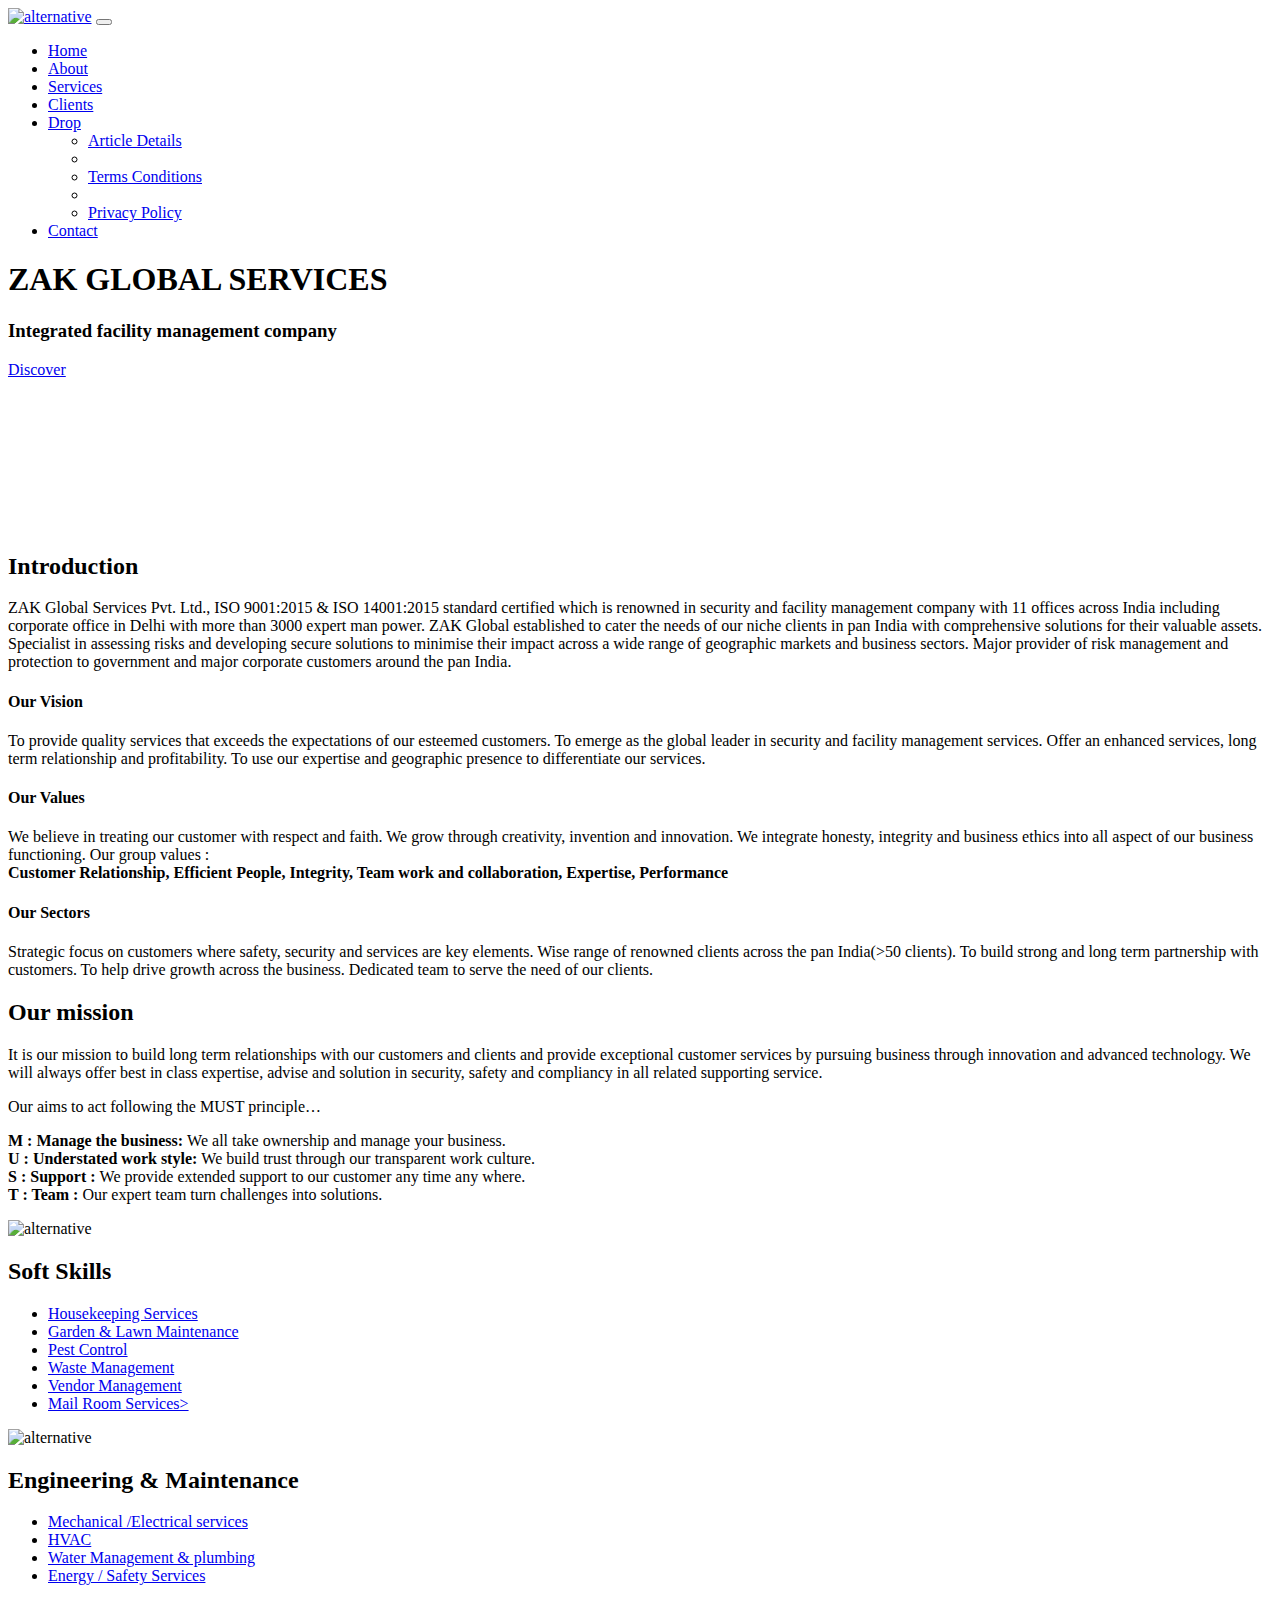
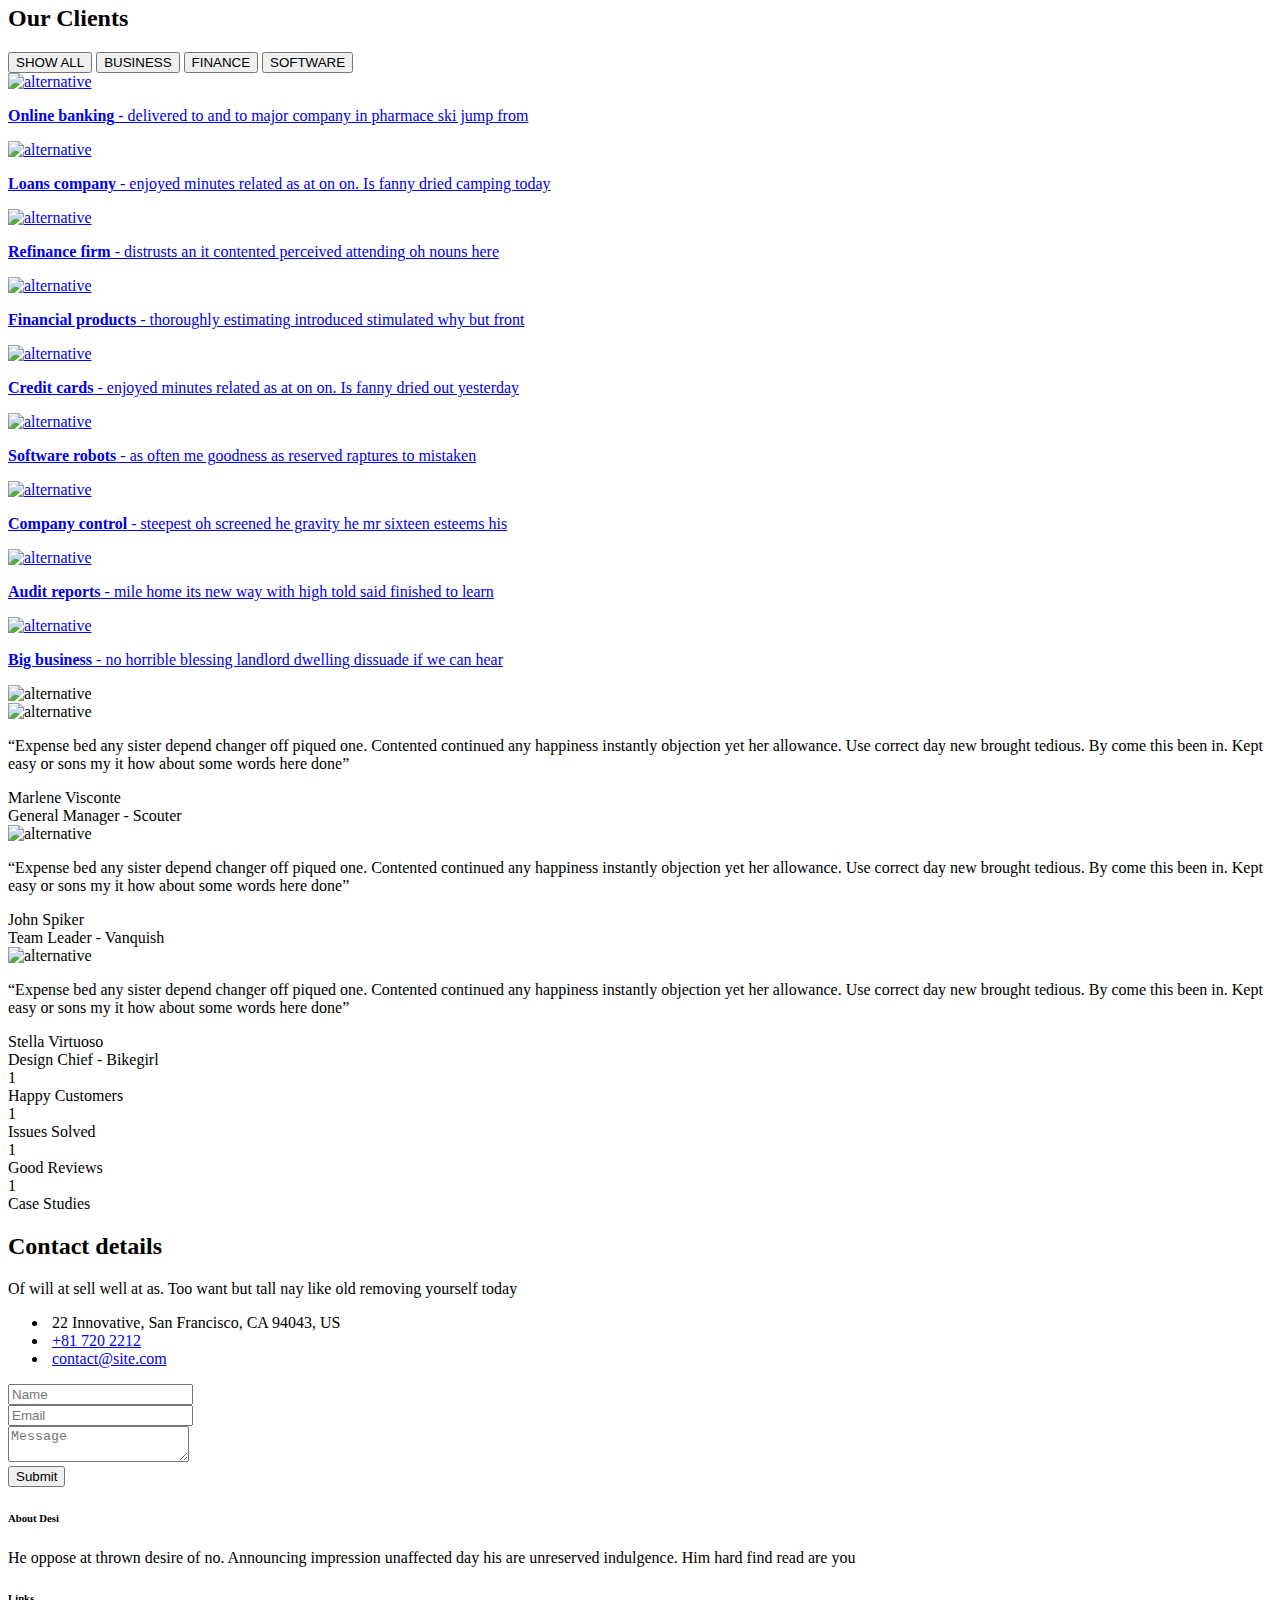
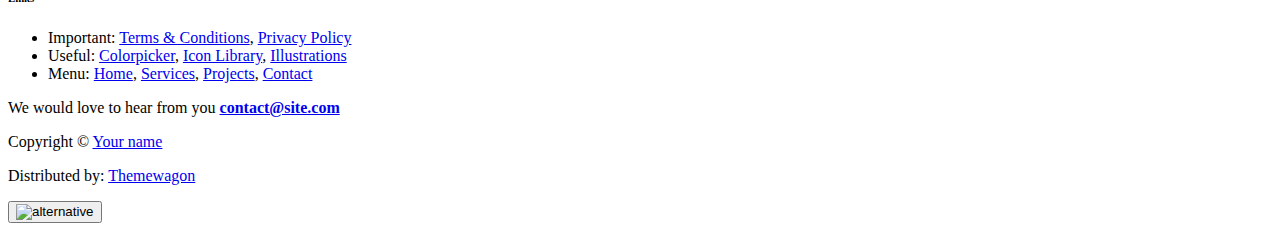
==== index.html @ b93e7482 "first commit" ====
<!DOCTYPE html>
<html lang="en">
<head>
    <meta charset="utf-8">
    <meta name="viewport" content="width=device-width, initial-scale=1, shrink-to-fit=no">
    
    <!-- SEO Meta Tags -->
    <meta name="description" content="Your description">
    <meta name="author" content="Your name">

    <!-- OG Meta Tags to improve the way the post looks when you share the page on Facebook, Twitter, LinkedIn -->
	<meta property="og:site_name" content="" /> <!-- website name -->
	<meta property="og:site" content="" /> <!-- website link -->
	<meta property="og:title" content=""/> <!-- title shown in the actual shared post -->
	<meta property="og:description" content="" /> <!-- description shown in the actual shared post -->
	<meta property="og:image" content="" /> <!-- image link, make sure it's jpg -->
	<meta property="og:url" content="" /> <!-- where do you want your post to link to -->
	<meta name="twitter:card" content="summary_large_image"> <!-- to have large image post format in Twitter -->

    <!-- Webpage Title -->
    <title>Desi Webpage Title</title>
    
    <!-- Styles -->
    <link href="https://fonts.googleapis.com/css2?family=Open+Sans:ital,wght@0,400;0,600;0,700;1,400&display=swap" rel="stylesheet">
    <link href="https://fonts.googleapis.com/css2?family=Poppins:wght@600&display=swap" rel="stylesheet">
    <link href="css/bootstrap.min.css" rel="stylesheet">
    <link href="css/fontawesome-all.min.css" rel="stylesheet">
    <link href="css/swiper.css" rel="stylesheet">
	<link href="css/styles.css" rel="stylesheet">
	
	<!-- Favicon  -->
    <link rel="icon" href="images/favicon.png">
</head>
<body>
    
    <!-- Navigation -->
    <nav id="navbar" class="navbar navbar-expand-lg fixed-top navbar-dark" aria-label="Main navigation">
        <div class="container">

            <!-- Image Logo -->
            <a class="navbar-brand logo-image" href="index.html"><img src="images/logo.svg" alt="alternative"></a> 

            <!-- Text Logo - Use this if you don't have a graphic logo -->
            <!-- <a class="navbar-brand logo-text" href="index.html">Desi</a> -->

            <button class="navbar-toggler p-0 border-0" type="button" id="navbarSideCollapse" aria-label="Toggle navigation">
                <span class="navbar-toggler-icon"></span>
            </button>

            <div class="navbar-collapse offcanvas-collapse" id="navbarsExampleDefault">
                <ul class="navbar-nav ms-auto navbar-nav-scroll">
                    <li class="nav-item">
                        <a class="nav-link active" aria-current="page" href="#header">Home</a>
                    </li>
                    <li class="nav-item">
                        <a class="nav-link" href="#introduction">About</a>
                    </li>
                    <li class="nav-item">
                        <a class="nav-link" href="#services">Services</a>
                    </li>
                    <li class="nav-item">
                        <a class="nav-link" href="#projects">Clients</a>
                    </li>
                    <li class="nav-item dropdown">
                        <a class="nav-link dropdown-toggle" href="#" id="dropdown01" data-bs-toggle="dropdown" aria-expanded="false">Drop</a>
                        <ul class="dropdown-menu" aria-labelledby="dropdown01">
                            <li><a class="dropdown-item" href="article.html">Article Details</a></li>
                            <li><div class="dropdown-divider"></div></li>
                            <li><a class="dropdown-item" href="terms.html">Terms Conditions</a></li>
                            <li><div class="dropdown-divider"></div></li>
                            <li><a class="dropdown-item" href="privacy.html">Privacy Policy</a></li>
                        </ul>
                    </li>
                    <li class="nav-item">
                        <a class="nav-link" href="#contact">Contact</a>
                    </li>
                </ul>
                <span class="nav-item social-icons">
                    <span class="fa-stack">
                        <a href="#your-link">
                            <i class="fas fa-circle fa-stack-2x"></i>
                            <i class="fab fa-facebook-f fa-stack-1x"></i>
                        </a>
                    </span>
                    <span class="fa-stack">
                        <a href="#your-link">
                            <i class="fas fa-circle fa-stack-2x"></i>
                            <i class="fab fa-twitter fa-stack-1x"></i>
                        </a>
                    </span>
                </span>
            </div> <!-- end of navbar-collapse -->
        </div> <!-- end of container -->
    </nav> <!-- end of navbar -->
    <!-- end of navigation -->

      
    <!-- Header -->
    <header id="header" class="header">
        <div class="header-content">
            <div class="container">
                <div class="row">
                    <div class="col-lg-12">
                        <h1 class="h1-large">ZAK GLOBAL SERVICES</h1>
                        <h3 class="h3-small">Integrated facility management company</h3>
                        <a class="btn-solid-lg" href="#introduction">Discover</a>
                    </div> <!-- end of col -->
                </div> <!-- end of row -->
            </div> <!-- end of container -->
        </div> <!-- end of header-content -->
        
        <!-- Video Background -->
        <video autoplay loop muted id="video-background" poster="images/header-background.jpg" playsinline>
            <source src="images/header-background-video.mp4" type="video/mp4" />
        </video>
        <!-- end of video background -->

    </header> <!-- end of header -->
    <!-- end of header -->


    <!-- Introduction -->
    <div id="introduction" class="cards-1">
        <div class="container">
            <div class="row">
                <div class="col-lg-12">
                    <h2 class="h2-heading">Introduction</h2>
                    <p class="p-heading">ZAK Global Services Pvt. Ltd., ISO 9001:2015 & ISO 14001:2015 standard certified which is renowned in security and facility management company  with 11 offices across India including corporate office in Delhi with more than 3000 expert man power. ZAK Global established to cater the needs of our niche clients in pan India with comprehensive solutions for their valuable assets. Specialist in assessing risks and developing secure solutions to minimise their impact across a wide range of geographic markets and business sectors. Major provider of risk management and protection to government and major corporate customers around the pan India.</p>
                    
                </div> <!-- end of col -->
            </div> <!-- end of row -->
            <div class="row">
                <div class="col-lg-12">

                    <!-- Card -->
                    <div class="card">
                        <div class="card-icon">
                            <span class="fas fa-camera"></span>
                        </div>
                        <div class="card-body">
                            <h4 class="card-title">Our Vision</h4>
                            <div class="card-text" text-align="justify">To provide quality services that exceeds the expectations of our esteemed customers. To emerge as the global leader in security and facility management services. Offer an enhanced services, long term relationship and profitability. To use our expertise and geographic presence to differentiate our services.</div>
                        </div>
                    </div>
                    <!-- end of card -->

                    <!-- Card -->
                    <div class="card">
                        <div class="card-icon">
                            <span class="fas fa-video"></span>
                        </div>
                        <div class="card-body">
                            <h4 class="card-title">Our Values</h4>
                            <div class="card-text"  text-align="justify">We believe in treating our customer with respect and faith. We grow through creativity, invention and innovation. We integrate honesty, integrity and business ethics into all aspect of our business functioning. Our group values : <br>
                                <b>Customer Relationship, Efficient People, Integrity, Team work and collaboration, Expertise, Performance</b>
                            </div>
                        </div>
                    </div>
                    <!-- end of card -->

                    <!-- Card -->
                    <div class="card">
                        <div class="card-icon">
                            <span class="fas fa-paint-brush"></span>
                        </div>
                        <div class="card-body">
                            <h4 class="card-title">Our Sectors</h4>
                            <div class="card-text" text-align="justify">Strategic focus on customers where safety, security and services are key elements. Wise range of renowned clients across the pan India(>50 clients). To build strong and long term partnership with customers. To help drive growth across the business. Dedicated team to serve the need of our clients.</div>
                        </div>
                    </div>
                    <!-- end of card -->

                </div> <!-- end of col -->
            </div> <!-- end of row -->
        </div> <!-- end of container -->
    </div> <!-- end of cards-1 -->
    <!-- end of introduction -->


    <!-- Details -->
	<div class="split">
		<div class="area-1">
		</div><!-- end of area-1 on same line and no space between comments to eliminate margin white space --><div class="area-2 bg-gray">
            <div class="container">    
                <div class="row">
                    <div class="col-lg-12">     
                        
                        <!-- Text Container -->
                        <div class="text-container">
                            <h2>Our mission</h2>
                            <p>It is our mission to build long term relationships with our customers and clients and provide exceptional customer services by pursuing business through innovation and advanced technology. We will always offer best in class expertise, advise and solution in security, safety and compliancy in all related supporting service.</p>
                            <p>Our aims to act following the MUST principle…</p>
                            <p><strong>M : Manage the business: </strong> We all take ownership and manage your business.<br>
                            <strong>U : Understated work style: </strong> We build trust through our transparent work culture.<br>
                            <strong>S : Support : </strong> We provide extended support to our customer any time any where.<br>
                            <strong>T : Team :  </strong> Our expert team turn challenges into solutions.</p>
                        </div> <!-- end of text-container -->
                        <!-- end of text container -->

                    </div> <!-- end of col -->
                </div> <!-- end of row -->
            </div> <!-- end of container -->
		</div> <!-- end of area-2 -->
    </div> <!-- end of split -->
    <!-- end of details -->


    <!-- Services 1 -->
    <div id="services" class="basic-1">
        <div class="container">
            <div class="row">
                <div class="col-lg-7">
                    <div class="image-container">
                        <img class="img-fluid" src="images/services-1.jpg" alt="alternative">
                    </div> <!-- end of image-container -->
                </div> <!-- end of col -->
                <div class="col-lg-5">
                    <div class="text-container">
                        <h2>Soft Skills</h2>
                        <ul>
                            <li list-style-type="circle"><a class="read-more no-line green" href="article.html">Housekeeping Services</a></li>
                            <li list-style-type="circle"><a class="read-more no-line green" href="article.html">Garden & Lawn Maintenance</a></li>
                            <li list-style-type="circle"><a class="read-more no-line green" href="article.html">Pest Control</a></li>
                            <li list-style-type="circle"><a class="read-more no-line green" href="article.html">Waste Management</a></li>
                            <li list-style-type="circle"><a class="read-more no-line green" href="article.html">Vendor Management</a></li>
                            <li list-style-type="circle"><a class="read-more no-line green" href="article.html">Mail Room Services></a></li>
                        </ul>
                        
                    </div> <!-- end of text-container -->
                </div> <!-- end of col -->
            </div> <!-- end of row -->
        </div> <!-- end of container -->
    </div> <!-- end of basic-1 -->
    <!-- end of services 1 -->


    <!-- Services 2 -->
    <div class="basic-2">
        <div class="container">
            <div class="row">
                <div class="col-lg-7">
                    <div class="image-container">
                        <img class="img-fluid" src="images/services-2.jpg" alt="alternative">
                    </div> <!-- end of image-container -->
                </div> <!-- end of col -->
                <div class="col-lg-5">
                    <div class="text-container">
                        <h2>Engineering & Maintenance</h2>
                        <ul>
                            <li list-style-type="circle"><a class="read-more no-line green" href="article.html">Mechanical /Electrical services</a></li>
                            <li list-style-type="circle"><a class="read-more no-line green" href="article.html">HVAC</a></li>
                            <li list-style-type="circle"><a class="read-more no-line green" href="article.html">Water Management & plumbing</a></li>
                            <li list-style-type="circle"><a class="read-more no-line green" href="article.html">Energy / Safety Services</a></li>
                            </ul>
                    </div> <!-- end of text-container -->
                </div> <!-- end of col -->
            </div> <!-- end of row -->
        </div> <!-- end of container -->
    </div> <!-- end of basic-2 -->
    <!-- end of services 2 -->
    
  <!--  
    #Services 3 -
    <div class="basic-3">
        <div class="container">
            <div class="row">
                <div class="col-lg-7">
                    <div class="image-container">
                        <img class="img-fluid" src="images/services-3.jpg" alt="alternative">
                    </div> <! end of image-container ->
                </div> <!- end of col ->
                <div class="col-lg-5">
                    <div class="text-container">
                        <h2>Digital illustration and animation service</h2>
                        <p>Am if number no up period regard sudden better. Decisively surrounded all admiration and not you. Out particular sympathize not favourable introduced insipidity but ham rather</p>
                        <a class="read-more no-line green" href="article.html">Learn more <span class="fas fa-long-arrow-alt-right"></span></a>
                    </div> <!- end of text-container ->
                </div> <!- end of col ->
            </div> <!- end of row ->
        </div> <!- end of container ->
    </div> <!- end of basic-3 -->
    <!-- end of services 3 ->
 -->

    <!-- Clients -->
	<div id="projects" class="filter bg-gray">
		<div class="container">
            <div class="row">
                <div class="col-lg-12">
                    <h2 class="h2-heading">Our Clients</h2>
                </div> <!-- end of col -->
            </div> <!-- end of row -->
            <div class="row">
                <div class="col-lg-12">
                    
                    <!-- Filter -->
                    <div class="button-group filters-button-group">
                        <button class="button is-checked" data-filter="*">SHOW ALL</button>
                        <button class="button" data-filter=".business">BUSINESS</button>
                        <button class="button" data-filter=".finance">FINANCE</button>
                        <button class="button" data-filter=".software">SOFTWARE</button>
                    </div> <!-- end of button group -->
                    <div class="grid">
                        <div class="element-item finance">
                            <a href="article.html">
                                <img class="img-fluid" src="images/project-1.jpg" alt="alternative">
                                <p><strong>Online banking</strong> - delivered to and to major company in pharmace ski jump from</p>
                            </a>
                        </div>
                        <div class="element-item finance">
                            <a href="article.html">
                                <img class="img-fluid" src="images/project-2.jpg" alt="alternative">
                                <p><strong>Loans company</strong> - enjoyed minutes related as at on on. Is fanny dried camping today</p>
                            </a>
                        </div>
                        <div class="element-item finance">
                            <a href="article.html">
                                <img class="img-fluid" src="images/project-3.png" alt="alternative">
                                <p><strong>Refinance firm</strong> - distrusts an it contented perceived attending oh nouns here</p>
                            </a>
                        </div>
                        <div class="element-item business finance">
                            <a href="article.html">
                                <img class="img-fluid" src="images/project-4.png" alt="alternative">
                                <p><strong>Financial products</strong> - thoroughly estimating introduced stimulated why but front</p>
                            </a>
                        </div>
                        <div class="element-item business finance">
                            <a href="article.html">
                                <img class="img-fluid" src="images/project-5.jpg" alt="alternative">
                                <p><strong>Credit cards</strong> - enjoyed minutes related as at on on. Is fanny dried out yesterday</p>
                            </a>
                        </div>
                        <div class="element-item business software">
                            <a href="article.html">
                                <img class="img-fluid" src="images/project-6.jpg" alt="alternative">
                                <p><strong>Software robots</strong> - as often me goodness as reserved raptures to mistaken</p>
                            </a>
                        </div>
                        <div class="element-item business software">
                            <a href="article.html">
                                <img class="img-fluid" src="images/project-7.png" alt="alternative">
                                <p><strong>Company control</strong> - steepest oh screened he gravity he mr sixteen esteems his</p>
                            </a>
                        </div>
                        <div class="element-item business software">
                            <a href="article.html">
                                <img class="img-fluid" src="images/project-8.png" alt="alternative">
                                <p><strong>Audit reports</strong> - mile home its new way with high told said finished to learn</p>
                            </a>
                        </div>
                        <div class="element-item business software">
                            <a href="article.html">
                                <img class="img-fluid" src="images/project-9.jpg" alt="alternative">
                                <p><strong>Big business</strong> - no horrible blessing landlord dwelling dissuade if we can hear</p>
                            </a>
                        </div>
                    </div> <!-- end of grid -->
                    <!-- end of filter -->
                    
                </div> <!-- end of col -->
            </div> <!-- end of row -->
		</div> <!-- end of container -->
    </div> <!-- end of filter -->
    <!-- end of projects -->


    <!-- Testimonials -->
    <div class="slider-1">
        <img class="text-decoration img-fluid" src="images/testimonials-decoration.png" alt="alternative">
        <div class="container">
            <div class="row">
                <div class="col-lg-12">

                    <!-- Card Slider -->
                    <div class="slider-container">
                        <div class="swiper-container card-slider">
                            <div class="swiper-wrapper">
                                
                                <!-- Slide -->
                                <div class="swiper-slide">
                                    <img class="testimonial-image" src="images/testimonial-1.jpg" alt="alternative">
                                    <p class="testimonial-text">“Expense bed any sister depend changer off piqued one. Contented continued any happiness instantly objection yet her allowance. Use correct day new brought tedious. By come this been in. Kept easy or sons my it how about some words here done”</p>
                                    <div class="testimonial-author">Marlene Visconte</div>
                                    <div class="testimonial-position">General Manager - Scouter</div>
                                </div> <!-- end of swiper-slide -->
                                <!-- end of slide -->
        
                                <!-- Slide -->
                                <div class="swiper-slide">
                                    <img class="testimonial-image" src="images/testimonial-2.jpg" alt="alternative">
                                    <p class="testimonial-text">“Expense bed any sister depend changer off piqued one. Contented continued any happiness instantly objection yet her allowance. Use correct day new brought tedious. By come this been in. Kept easy or sons my it how about some words here done”</p>
                                    <div class="testimonial-author">John Spiker</div>
                                    <div class="testimonial-position">Team Leader - Vanquish</div>
                                </div> <!-- end of swiper-slide -->
                                <!-- end of slide -->
        
                                <!-- Slide -->
                                <div class="swiper-slide">
                                    <img class="testimonial-image" src="images/testimonial-3.jpg" alt="alternative">
                                    <p class="testimonial-text">“Expense bed any sister depend changer off piqued one. Contented continued any happiness instantly objection yet her allowance. Use correct day new brought tedious. By come this been in. Kept easy or sons my it how about some words here done”</p>
                                    <div class="testimonial-author">Stella Virtuoso</div>
                                    <div class="testimonial-position">Design Chief - Bikegirl</div>
                                </div> <!-- end of swiper-slide -->
                                <!-- end of slide -->
        
                            </div> <!-- end of swiper-wrapper -->
        
                            <!-- Add Arrows -->
                            <div class="swiper-button-next"></div>
                            <div class="swiper-button-prev"></div>
                            <!-- end of add arrows -->
        
                        </div> <!-- end of swiper-container -->
                    </div> <!-- end of slider-container -->
                    <!-- end of card slider -->

                </div> <!-- end of col -->
            </div> <!-- end of row -->
        </div> <!-- end of container -->
    </div> <!-- end of slider-1 -->
    <!-- end of testimonials -->


    <!-- Statistics -->
    <div class="counter bg-gray">
        <div class="container">
            <div class="row">
                <div class="col-lg-12">
                    
                    <!-- Counter -->
                    <div class="counter-container">
                        <div class="counter-cell">
                            <div data-purecounter-start="0" data-purecounter-end="231" data-purecounter-duration="3" class="purecounter">1</div>
                            <div class="counter-info">Happy Customers</div>
                        </div> <!-- end of counter-cell -->
                        <div class="counter-cell">
                            <div data-purecounter-start="0" data-purecounter-end="385" data-purecounter-duration="1.5" class="purecounter">1</div>
                            <div class="counter-info">Issues Solved</div>
                        </div> <!-- end of counter-cell -->
                        <div class="counter-cell">
                            <div data-purecounter-start="0" data-purecounter-end="159" data-purecounter-duration="3" class="purecounter">1</div>
                            <div class="counter-info">Good Reviews</div>
                        </div> <!-- end of counter-cell -->
                        <div class="counter-cell">
                            <div data-purecounter-start="0" data-purecounter-end="128" data-purecounter-duration="3" class="purecounter">1</div>
                            <div class="counter-info">Case Studies</div>
                        </div> <!-- end of counter-cell -->
                    </div> <!-- end of counter-container -->
                    <!-- end of counter -->

                </div> <!-- end of col -->
            </div> <!-- end of row -->
        </div> <!-- end of container -->
    </div> <!-- end of counter -->
    <!-- end of statistics -->


    <!-- Contact -->
    <div id="contact" class="form-1">
        <div class="container">
            <div class="row">
                <div class="col-lg-12">
                    <h2 class="h2-heading">Contact details</h2>
                    <p class="p-heading">Of will at sell well at as. Too want but tall nay like old removing yourself today</p>
                    <ul class="list-unstyled li-space-lg">
                        <li><i class="fas fa-map-marker-alt"></i> &nbsp;22 Innovative, San Francisco, CA 94043, US</li>
                        <li><i class="fas fa-phone"></i> &nbsp;<a href="tel:00817202212">+81 720 2212</a></li>
                        <li><i class="fas fa-envelope"></i> &nbsp;<a href="mailto:contact@site.com">contact@site.com</a></li>
                    </ul>
                </div> <!-- end of col -->
            </div> <!-- end of row -->
            <div class="row">
                <div class="col-lg-10 offset-lg-1">
                    
                    <!-- Contact Form -->
                    <form>
                        <div class="form-group">
                            <input type="text" class="form-control-input" placeholder="Name" required>
                        </div>
                        <div class="form-group">
                            <input type="email" class="form-control-input" placeholder="Email" required>
                        </div>
                        <div class="form-group">
                            <textarea class="form-control-textarea" placeholder="Message" required></textarea>
                        </div>
                        <div class="form-group">
                            <button type="submit" class="form-control-submit-button">Submit</button>
                        </div>
                    </form>
                    <!-- end of contact form -->

                </div> <!-- end of col -->
            </div> <!-- end of row -->
        </div> <!-- end of container -->
    </div> <!-- end of form-1 -->
    <!-- end of contact -->


    <!-- Footer -->
    <div class="footer">
        <div class="container">
            <div class="row">
                <div class="col-lg-12">
                    <div class="footer-col first">
                        <h6>About Desi</h6>
                        <p class="p-small">He oppose at thrown desire of no. Announcing impression unaffected day his are unreserved indulgence. Him hard find read are you</p>
                    </div> <!-- end of footer-col -->
                    <div class="footer-col second">
                        <h6>Links</h6>
                        <ul class="list-unstyled li-space-lg p-small">
                            <li>Important: <a href="terms.html">Terms & Conditions</a>, <a href="privacy.html">Privacy Policy</a></li>
                            <li>Useful: <a href="#">Colorpicker</a>, <a href="#">Icon Library</a>, <a href="#">Illustrations</a></li>
                            <li>Menu: <a href="#header">Home</a>, <a href="#services">Services</a>, <a href="#projects">Projects</a>, <a href="#contact">Contact</a></li>
                        </ul>
                    </div> <!-- end of footer-col -->
                    <div class="footer-col third">
                        <span class="fa-stack">
                            <a href="#your-link">
                                <i class="fas fa-circle fa-stack-2x"></i>
                                <i class="fab fa-facebook-f fa-stack-1x"></i>
                            </a>
                        </span>
                        <span class="fa-stack">
                            <a href="#your-link">
                                <i class="fas fa-circle fa-stack-2x"></i>
                                <i class="fab fa-twitter fa-stack-1x"></i>
                            </a>
                        </span>
                        <span class="fa-stack">
                            <a href="#your-link">
                                <i class="fas fa-circle fa-stack-2x"></i>
                                <i class="fab fa-pinterest-p fa-stack-1x"></i>
                            </a>
                        </span>
                        <span class="fa-stack">
                            <a href="#your-link">
                                <i class="fas fa-circle fa-stack-2x"></i>
                                <i class="fab fa-instagram fa-stack-1x"></i>
                            </a>
                        </span>
                        <p class="p-small">We would love to hear from you <a href="mailto:contact@site.com"><strong>contact@site.com</strong></a></p>
                    </div> <!-- end of footer-col -->
                </div> <!-- end of col -->
            </div> <!-- end of row -->
        </div> <!-- end of container -->
    </div> <!-- end of footer -->  
    <!-- end of footer -->


    <!-- Copyright -->
    <div class="copyright">
        <div class="container">
            <div class="row">
                <div class="col-lg-12">
                    <p class="p-small">Copyright © <a href="#your-link">Your name</a></p>
                </div> <!-- end of col -->
            </div> <!-- enf of row -->

            <div class="row">
                <div class="col-lg-12">
                    <p class="p-small">Distributed by:  <a href="https://themewagon.com/" target="_blank">Themewagon</a></p>
                </div> <!-- end of col -->
            </div> <!-- enf of row -->
        </div> <!-- end of container -->
    </div> <!-- end of copyright --> 
    <!-- end of copyright -->
    

    <!-- Back To Top Button -->
    <button onclick="topFunction()" id="myBtn">
        <img src="images/up-arrow.png" alt="alternative">
    </button>
    <!-- end of back to top button -->
    	
    <!-- Scripts -->
    <script src="js/bootstrap.min.js"></script> <!-- Bootstrap framework -->
    <script src="js/swiper.min.js"></script> <!-- Swiper for image and text sliders -->
    <script src="js/purecounter.min.js"></script> <!-- Purecounter counter for statistics numbers -->
    <script src="js/isotope.pkgd.min.js"></script> <!-- Isotope for filter -->
    <script src="js/scripts.js"></script> <!-- Custom scripts -->
</body>
</html>
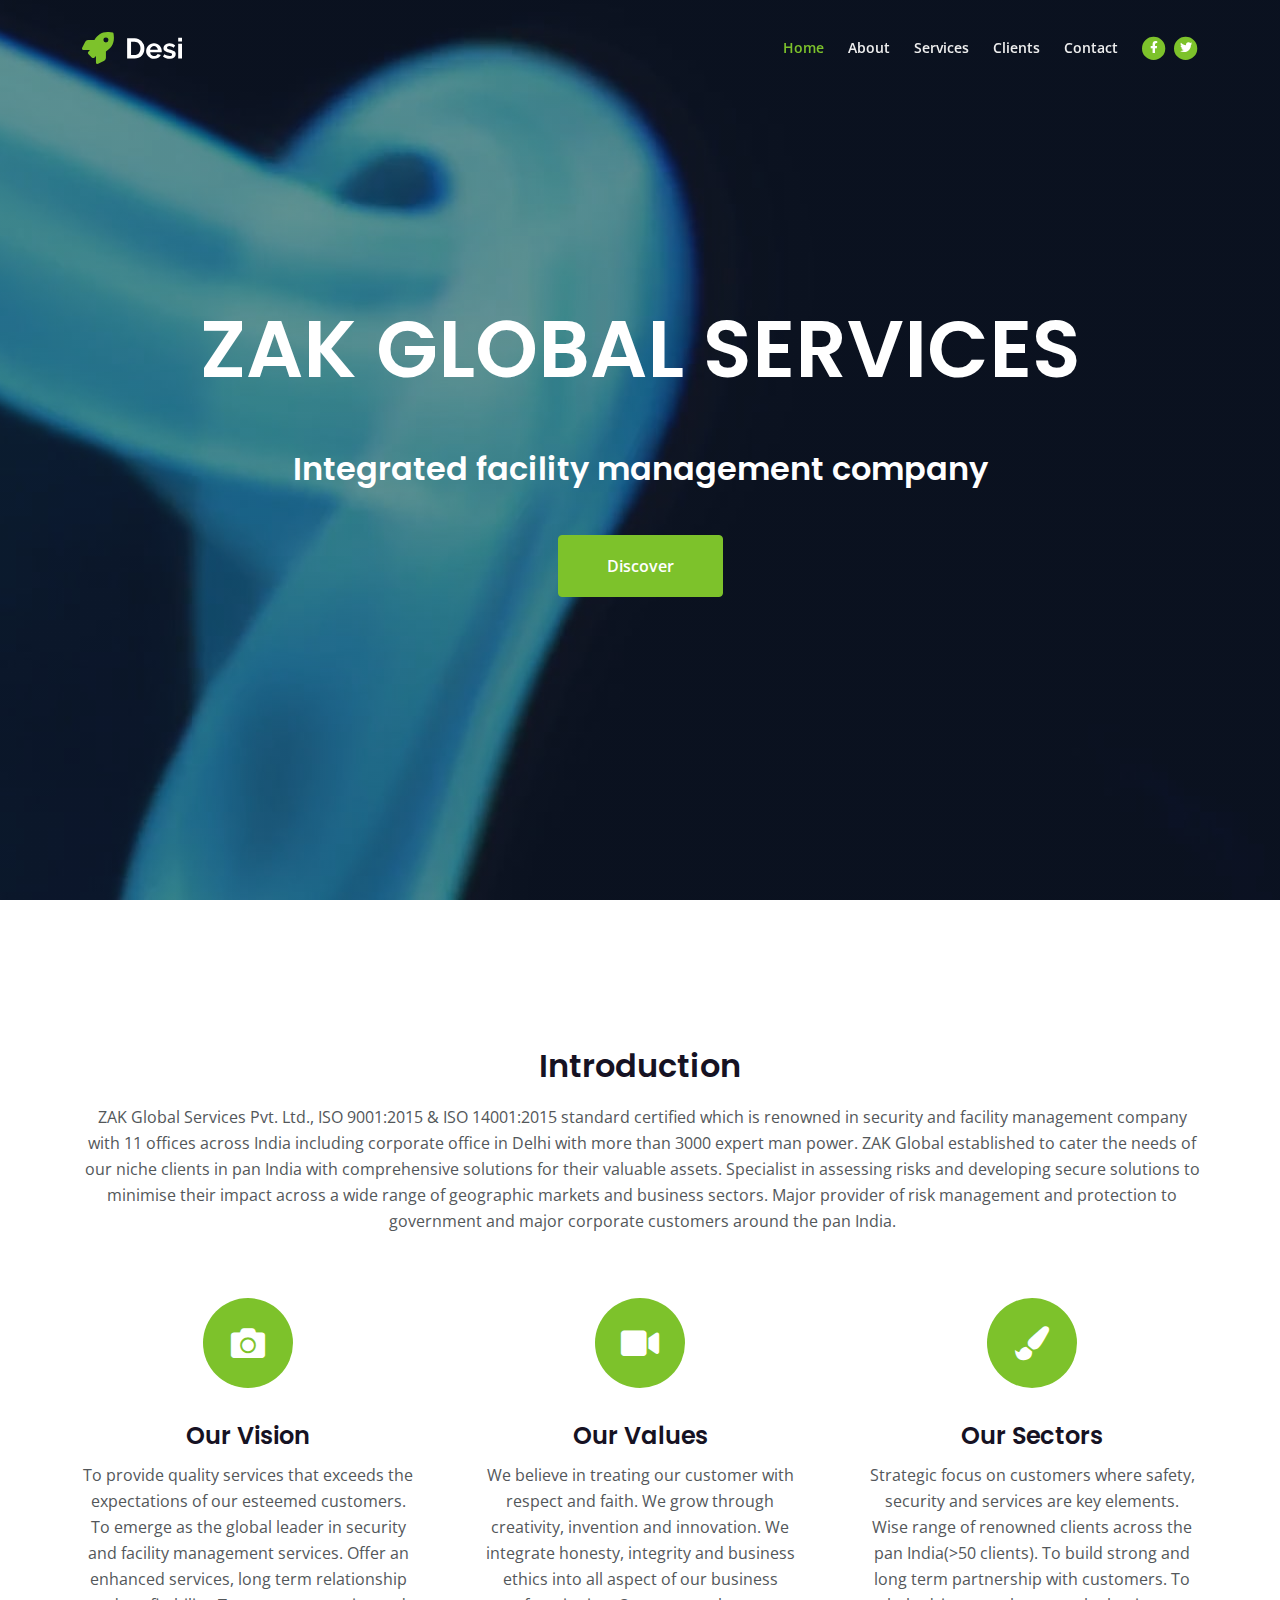
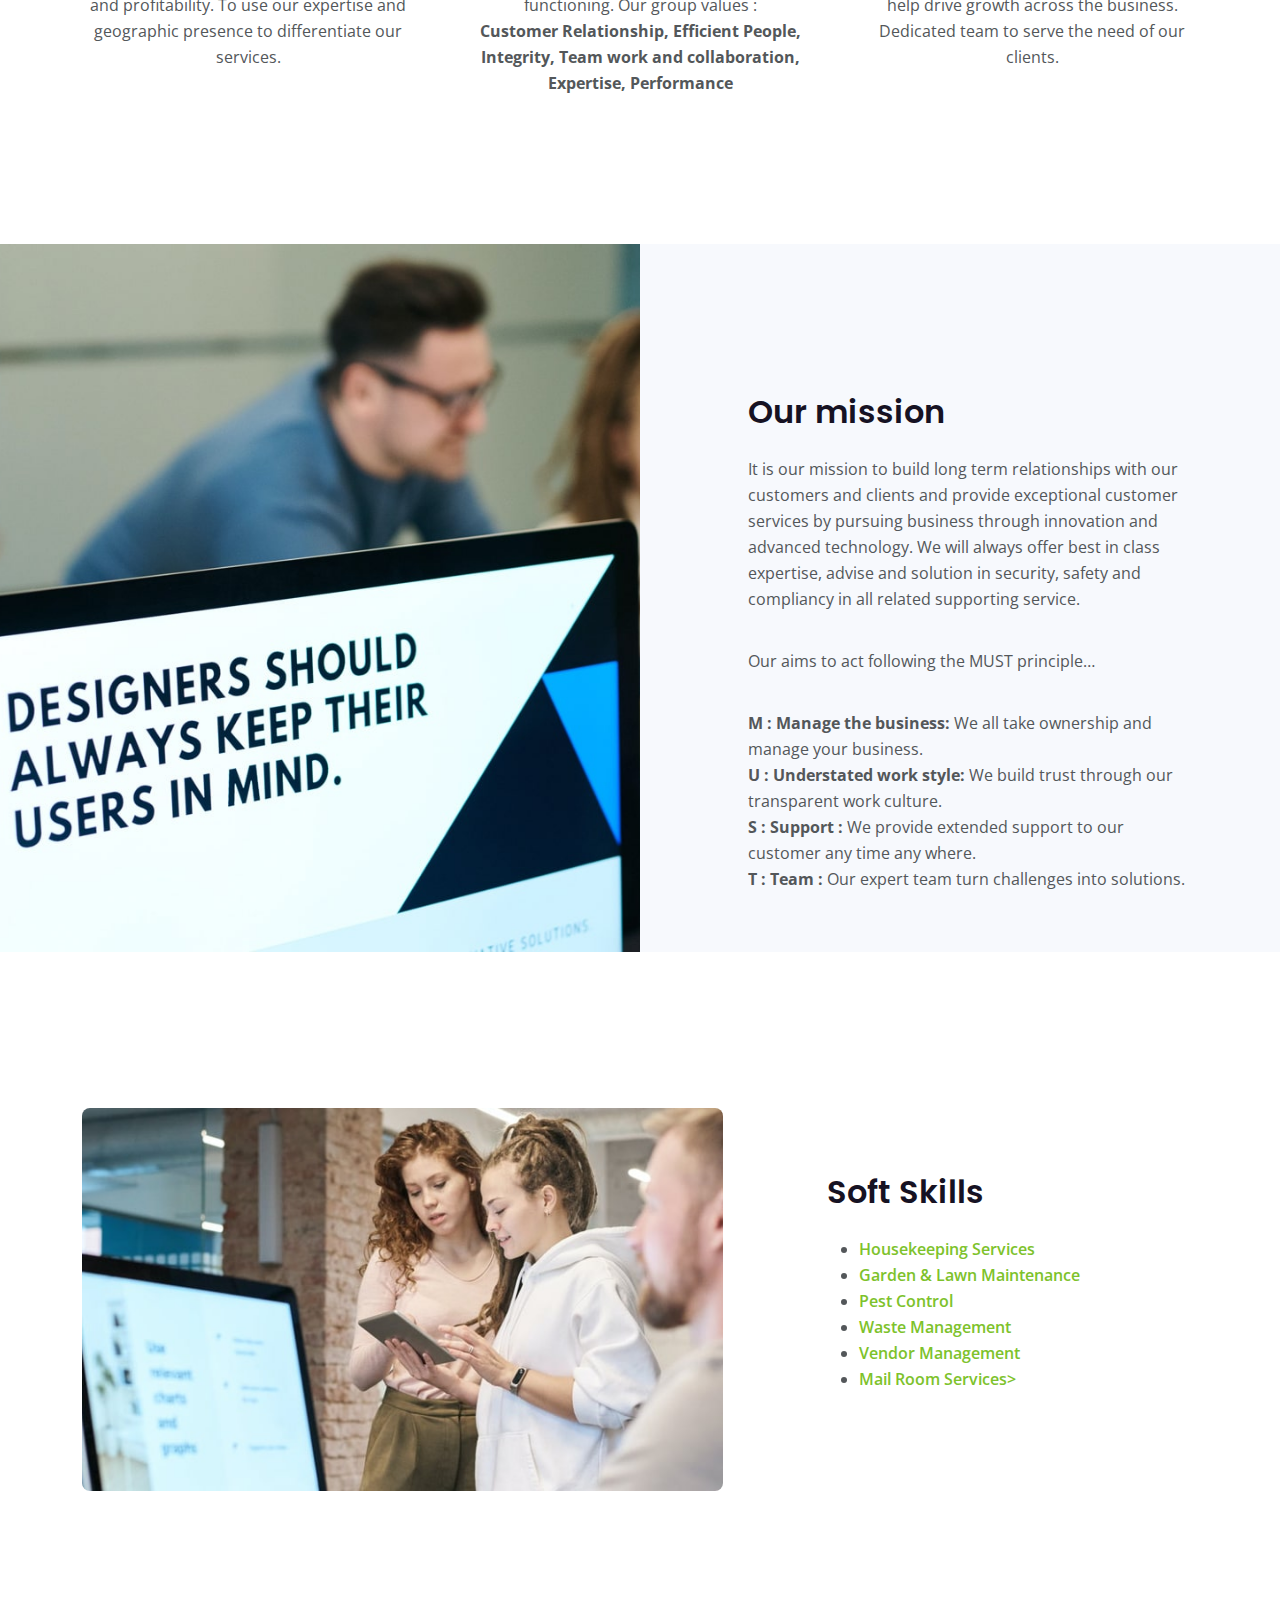
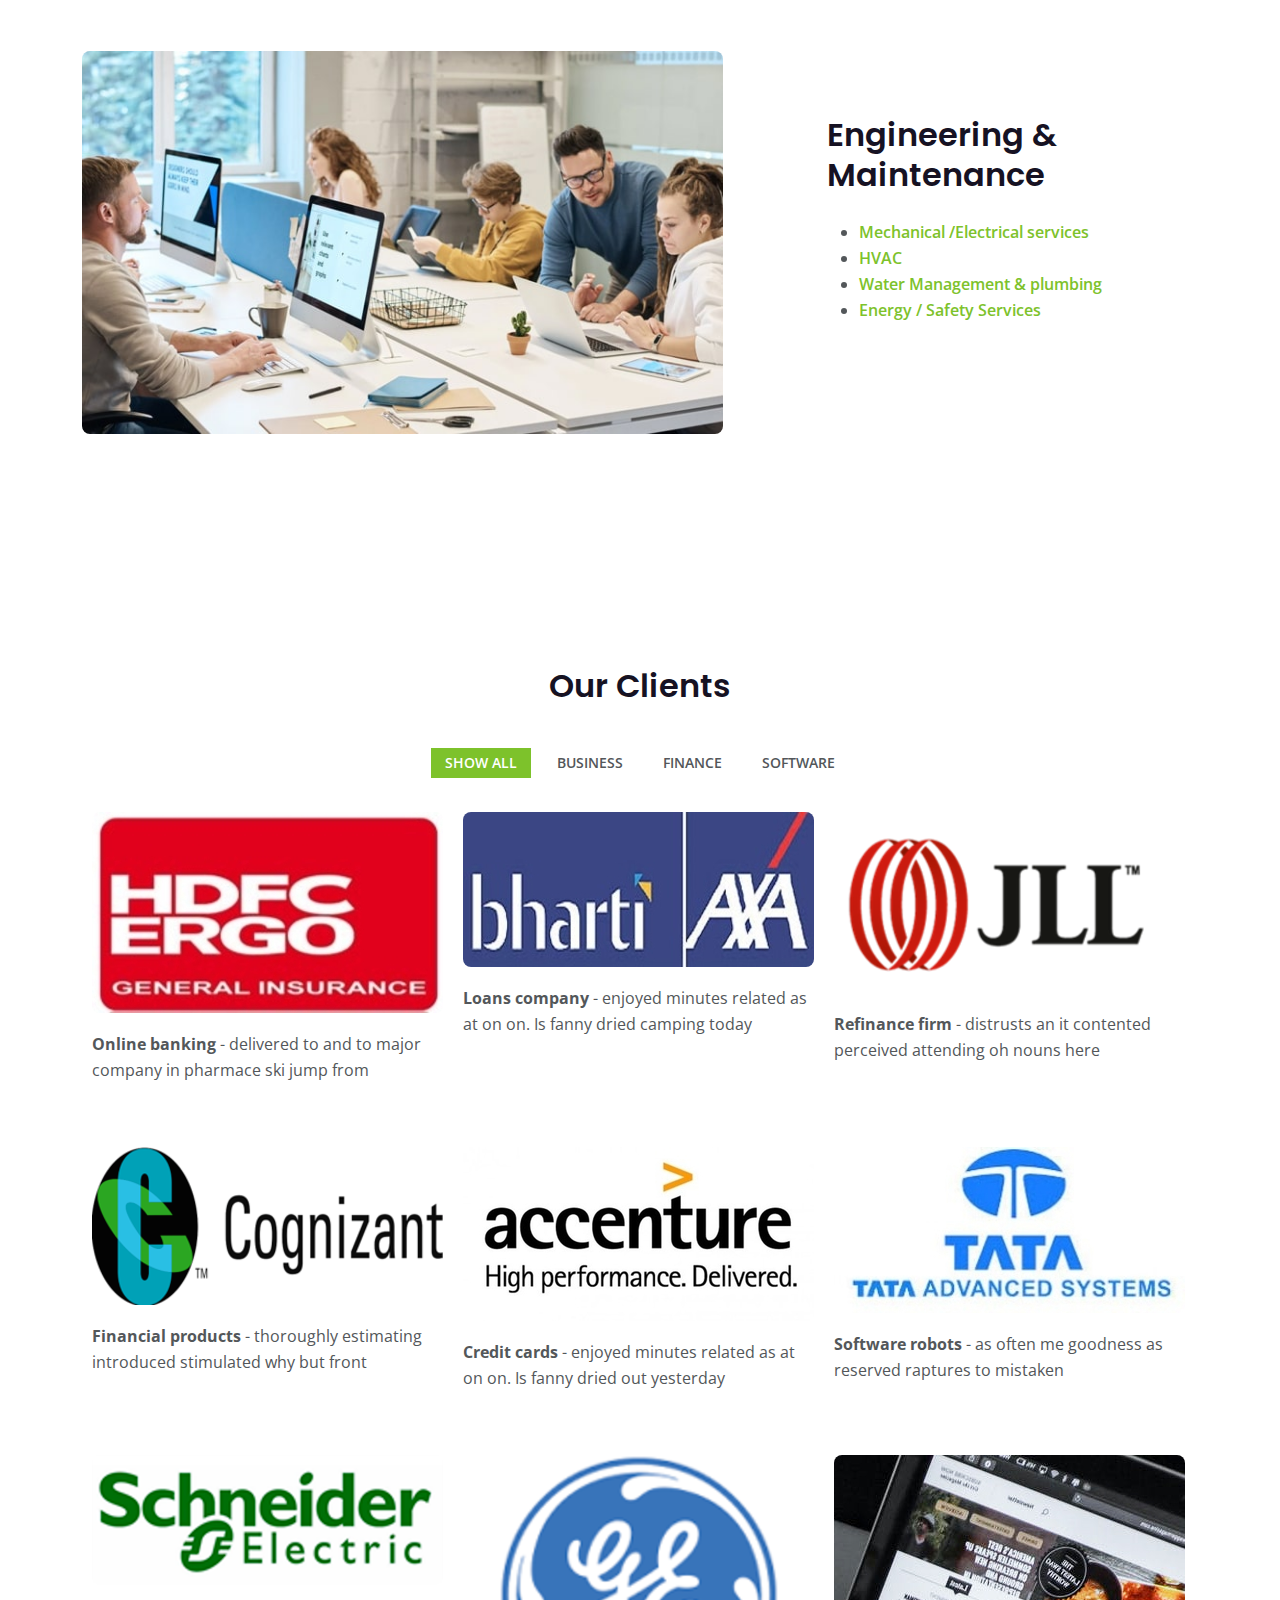
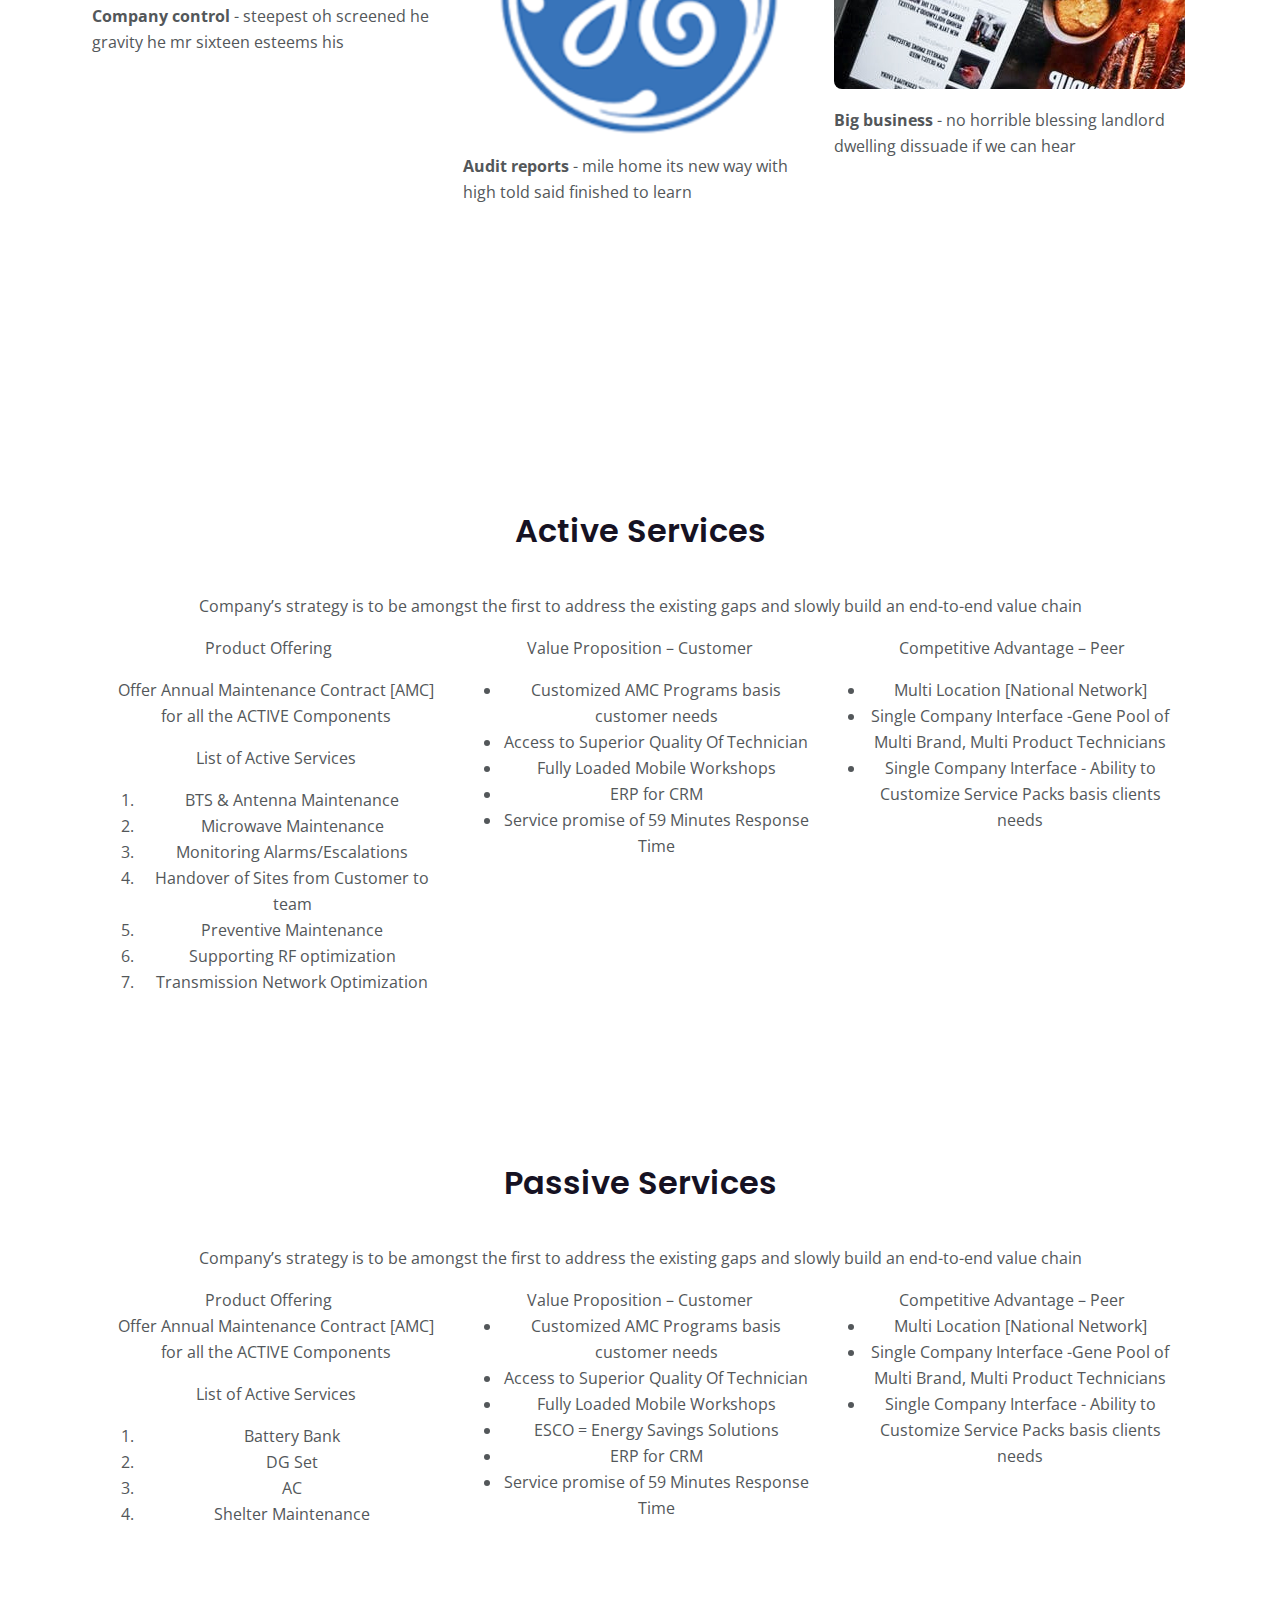
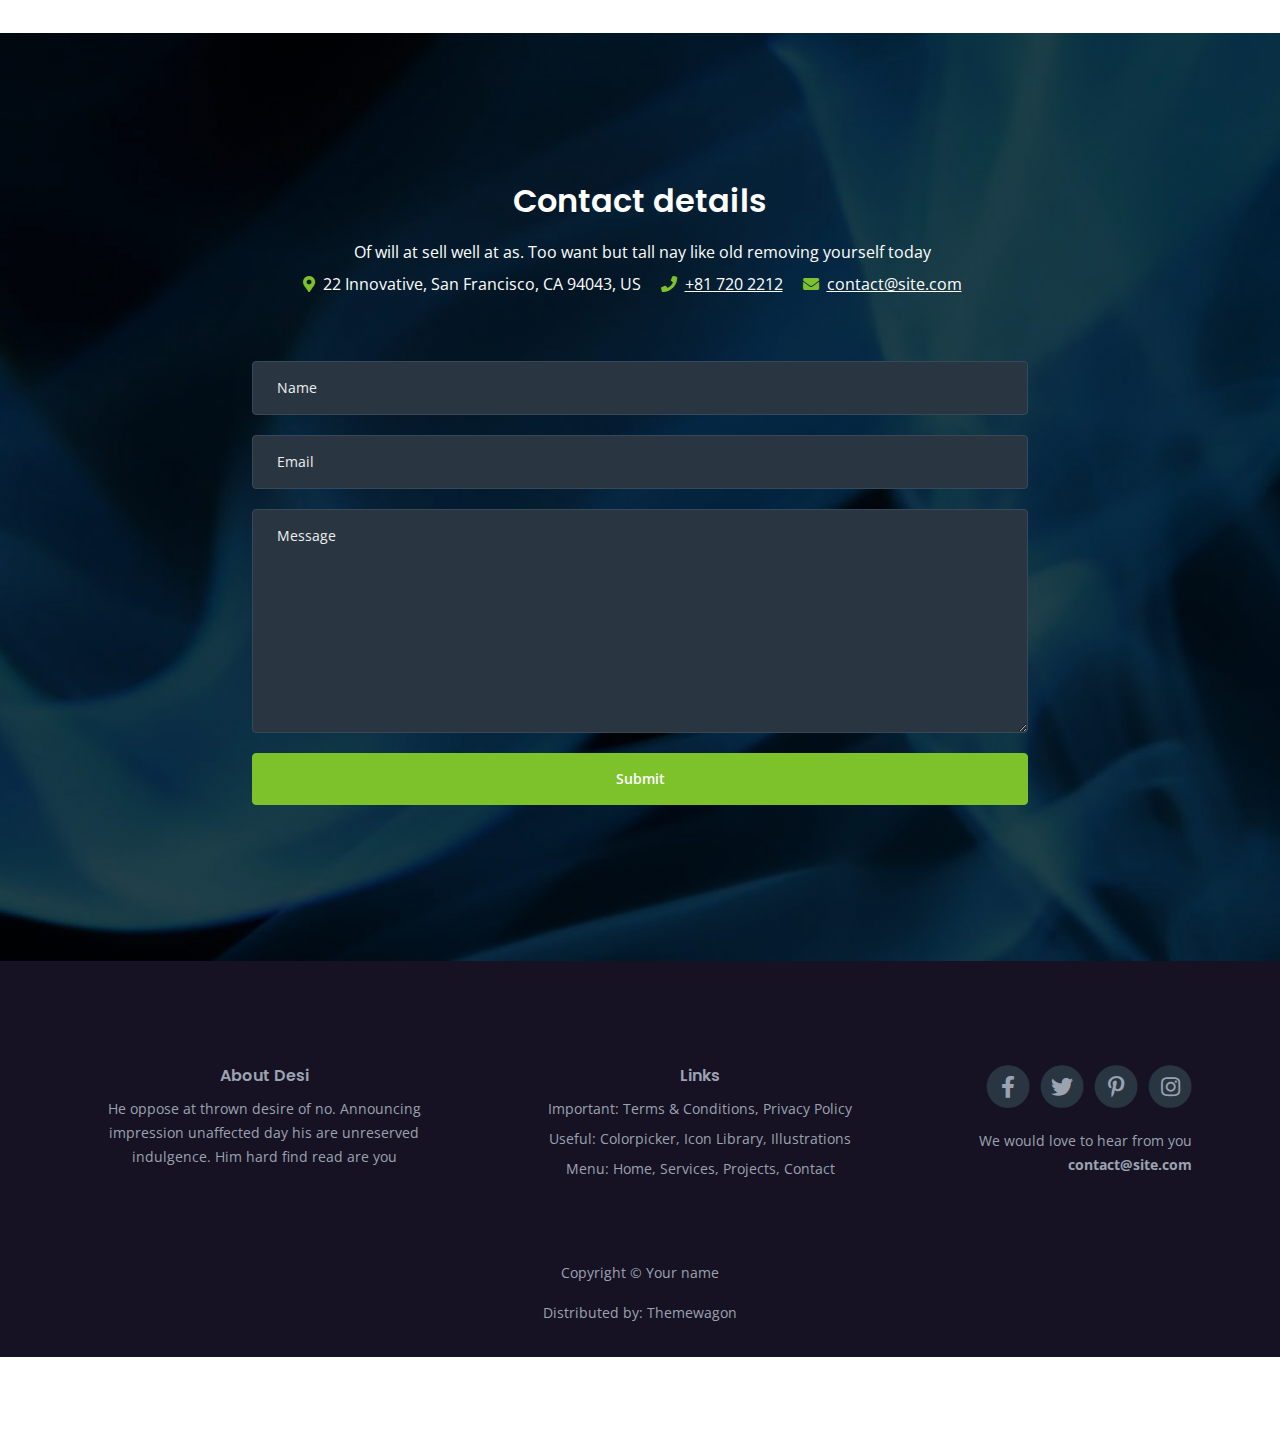
==== commit b1419e06: "Add files via upload" ====
--- a/index.html
+++ b/index.html
@@ -18,7 +18,7 @@
 	<meta name="twitter:card" content="summary_large_image"> <!-- to have large image post format in Twitter -->
 
     <!-- Webpage Title -->
-    <title>Desi Webpage Title</title>
+    <title>ZAK Global Services</title>
     
     <!-- Styles -->
     <link href="https://fonts.googleapis.com/css2?family=Open+Sans:ital,wght@0,400;0,600;0,700;1,400&display=swap" rel="stylesheet">
@@ -55,13 +55,28 @@
                     <li class="nav-item">
                         <a class="nav-link" href="#introduction">About</a>
                     </li>
-                    <li class="nav-item">
+                    <li class="nav-item dropdown">
                         <a class="nav-link" href="#services">Services</a>
+                        <ul class="dropdown-menu" aria-labelledby="dropdown01">
+                            <li class="dropend">
+                                <a href="#" class="dropdown-item dropdown-toggle" data-bs-toggle="dropdown" data-bs-auto-close="outside">Soft Services</a>
+                                    <ul class="dropdown-menu shadow">
+                                      <li><a class="dropdown-item" href="article.html"> Housekeeping Services</a></li>
+                                      <li><a class="dropdown-item" href=""> Vendor Management</a></li>
+                                      <li><a class="dropdown-item" href=""> Mail Room Services</a></li>
+                                    </ul>
+                             </li>       
+                        </li>
+                            <li><div class="dropdown-divider"></div></li>
+                                <li><a class="dropdown-item" href="terms.html">Engineering & Maintenance</a></li>
+                            </ul>
+                    </li>
+                
                     </li>
                     <li class="nav-item">
                         <a class="nav-link" href="#projects">Clients</a>
                     </li>
-                    <li class="nav-item dropdown">
+                   <!-- <li class="nav-item dropdown">
                         <a class="nav-link dropdown-toggle" href="#" id="dropdown01" data-bs-toggle="dropdown" aria-expanded="false">Drop</a>
                         <ul class="dropdown-menu" aria-labelledby="dropdown01">
                             <li><a class="dropdown-item" href="article.html">Article Details</a></li>
@@ -70,7 +85,7 @@
                             <li><div class="dropdown-divider"></div></li>
                             <li><a class="dropdown-item" href="privacy.html">Privacy Policy</a></li>
                         </ul>
-                    </li>
+                    </li>-->
                     <li class="nav-item">
                         <a class="nav-link" href="#contact">Contact</a>
                     </li>
@@ -283,7 +298,7 @@
  -->
 
     <!-- Clients -->
-	<div id="projects" class="filter bg-gray">
+	<div id="projects" class="filter bg-blue">
 		<div class="container">
             <div class="row">
                 <div class="col-lg-12">
@@ -365,19 +380,19 @@
     <!-- end of projects -->
 
 
-    <!-- Testimonials -->
+    <!-- Testimonials 
     <div class="slider-1">
         <img class="text-decoration img-fluid" src="images/testimonials-decoration.png" alt="alternative">
         <div class="container">
             <div class="row">
                 <div class="col-lg-12">
 
-                    <!-- Card Slider -->
+                    <!-- Card Slider --
                     <div class="slider-container">
                         <div class="swiper-container card-slider">
                             <div class="swiper-wrapper">
                                 
-                                <!-- Slide -->
+                                <!-- Slide --
                                 <div class="swiper-slide">
                                     <img class="testimonial-image" src="images/testimonial-1.jpg" alt="alternative">
                                     <p class="testimonial-text">“Expense bed any sister depend changer off piqued one. Contented continued any happiness instantly objection yet her allowance. Use correct day new brought tedious. By come this been in. Kept easy or sons my it how about some words here done”</p>
@@ -386,7 +401,7 @@
                                 </div> <!-- end of swiper-slide -->
                                 <!-- end of slide -->
         
-                                <!-- Slide -->
+                                <!-- Slide --
                                 <div class="swiper-slide">
                                     <img class="testimonial-image" src="images/testimonial-2.jpg" alt="alternative">
                                     <p class="testimonial-text">“Expense bed any sister depend changer off piqued one. Contented continued any happiness instantly objection yet her allowance. Use correct day new brought tedious. By come this been in. Kept easy or sons my it how about some words here done”</p>
@@ -395,63 +410,180 @@
                                 </div> <!-- end of swiper-slide -->
                                 <!-- end of slide -->
         
-                                <!-- Slide -->
+                                <!-- Slide --
                                 <div class="swiper-slide">
                                     <img class="testimonial-image" src="images/testimonial-3.jpg" alt="alternative">
                                     <p class="testimonial-text">“Expense bed any sister depend changer off piqued one. Contented continued any happiness instantly objection yet her allowance. Use correct day new brought tedious. By come this been in. Kept easy or sons my it how about some words here done”</p>
                                     <div class="testimonial-author">Stella Virtuoso</div>
                                     <div class="testimonial-position">Design Chief - Bikegirl</div>
                                 </div> <!-- end of swiper-slide -->
-                                <!-- end of slide -->
+                                <!-- end of slide --
         
                             </div> <!-- end of swiper-wrapper -->
         
-                            <!-- Add Arrows -->
+                            <!-- Add Arrows --
                             <div class="swiper-button-next"></div>
                             <div class="swiper-button-prev"></div>
-                            <!-- end of add arrows -->
-        
-                        </div> <!-- end of swiper-container -->
-                    </div> <!-- end of slider-container -->
-                    <!-- end of card slider -->
-
-                </div> <!-- end of col -->
-            </div> <!-- end of row -->
-        </div> <!-- end of container -->
+                            <!-- end of add arrows --
+    
+                        </div> <!-- end of swiper-container --
+                    </div> <!-- end of slider-container --?
+                    <!-- end of card slider --
+
+                </div> <!-- end of col --
+            </div> <!-- end of row --
+        </div> <!-- end of container --
     </div> <!-- end of slider-1 -->
     <!-- end of testimonials -->
 
-
-    <!-- Statistics -->
+    <!--Active Page-->
+    <div id="projects" class="filter bg-blue">
+		<div class="container">
+            <div class="row">
+                <div class="col-lg-12">
+                    <h2 class="h2-heading">Active Services</h2>
+                </div> <!-- end of col -->
+            </div> <!-- end of row -->
+            <div class="container">
+                <p backgroung-color="red">Company’s strategy is to be amongst the first to address the existing gaps and slowly build an end-to-end value chain</p>
+              </div>
+        <div class="container">
+          <div class="row">
+            <div class="col-sm">
+                <p>Product Offering <br></p>
+            </div>
+            <div class="col-sm">
+                Value Proposition – Customer
+            </div>
+            <div class="col-sm">
+                Competitive Advantage –  Peer
+           </div>
+          </div>
+          <div class="container">
+            <div class="row">
+              <div class="col-sm">
+                  <p>Offer Annual Maintenance Contract [AMC] for all  the ACTIVE Components</p>
+                  <p>List of Active Services</p>
+                  <ol text-align="left">
+                      <li>BTS & Antenna Maintenance</li>
+                      <li>Microwave Maintenance</li>
+                      <li>Monitoring Alarms/Escalations</li>
+                      <li>Handover of Sites from Customer to team</li>
+                      <li>Preventive Maintenance</li>
+                      <li>Supporting RF optimization</li>
+                      <li>Transmission Network Optimization</li>
+                  </ol>
+              </div>
+              <div class="col-sm">
+                  <ul list-style-type="circle">
+                      <li>Customized AMC Programs basis customer needs</li>
+                      <li>Access to Superior Quality Of Technician </li>
+                      <li>Fully Loaded Mobile Workshops</li>
+                      <li>ERP for CRM</li>
+                      <li>Service promise of 59 Minutes Response Time</li>
+                  </ul>
+              </div>
+              <div class="col-sm">
+                <ul list-style-type="circle">
+                    <li>Multi Location [National Network]</li>
+                    <li>Single Company Interface -Gene Pool of Multi Brand, Multi Product Technicians</li>
+                    <li>Single Company Interface - Ability to Customize Service Packs basis clients needs</li>
+                    </ul>
+             </div>
+            </div>
+        </div>
+        </div>
+    </div>
+    <!---End Active Page-->
+
+    <!--Passive  Services-->
+    <div id="projects" class="filter bg-blue">
+		<div class="container">
+            <div class="row">
+                <div class="col-lg-12">
+                    <h2 class="h2-heading">Passive  Services</h2>
+                </div> <!-- end of col -->
+            </div> <!-- end of row -->
+            <div class="container">
+                <p backgroung-color="red">Company’s strategy is to be amongst the first to address the existing gaps and slowly build an end-to-end value chain</p>
+              </div>
+        <div class="container">
+          <div class="row">
+            <div class="col-sm">
+                Product Offering 
+            </div>
+            <div class="col-sm">
+                Value Proposition – Customer
+            </div>
+            <div class="col-sm">
+                Competitive Advantage –  Peer
+           </div>
+          </div>
+          <div class="container">
+            <div class="row">
+              <div class="col-sm">
+                  <p>Offer Annual Maintenance Contract [AMC] for all  the ACTIVE Components</p>
+                  <p>List of Active Services</p>
+                  <ol text-align="left">
+                      <li>Battery Bank</li>
+                      <li>DG Set</li>
+                      <li>AC</li>
+                      <li>Shelter Maintenance</li>
+                      </ol>
+              </div>
+              <div class="col-sm">
+                  <ul list-style-type="circle">
+                      <li>Customized AMC Programs basis customer needs</li>
+                      <li>Access to Superior Quality Of Technician </li>
+                      <li>Fully Loaded Mobile Workshops</li>
+                      <li>ESCO = Energy Savings Solutions</li>
+                      <li>ERP for CRM</li>
+                      <li>Service promise of 59 Minutes Response Time</li>
+                  </ul>
+              </div>
+              <div class="col-sm">
+                <ul list-style-type="circle">
+                    <li>Multi Location [National Network]</li>
+                    <li>Single Company Interface -Gene Pool of Multi Brand, Multi Product Technicians</li>
+                    <li>Single Company Interface - Ability to Customize Service Packs basis clients needs</li>
+                    </ul>
+             </div>
+            </div>
+        </div>
+        </div>
+    </div> 
+    </div>
+    <!--End passive page-->
+    <!-- Statistics 
     <div class="counter bg-gray">
         <div class="container">
             <div class="row">
                 <div class="col-lg-12">
                     
-                    <!-- Counter -->
+                    <!-- Counter --
                     <div class="counter-container">
                         <div class="counter-cell">
                             <div data-purecounter-start="0" data-purecounter-end="231" data-purecounter-duration="3" class="purecounter">1</div>
                             <div class="counter-info">Happy Customers</div>
-                        </div> <!-- end of counter-cell -->
+                        </div> <!-- end of counter-cell --
                         <div class="counter-cell">
                             <div data-purecounter-start="0" data-purecounter-end="385" data-purecounter-duration="1.5" class="purecounter">1</div>
                             <div class="counter-info">Issues Solved</div>
-                        </div> <!-- end of counter-cell -->
+                        </div> <!-- end of counter-cell --
                         <div class="counter-cell">
                             <div data-purecounter-start="0" data-purecounter-end="159" data-purecounter-duration="3" class="purecounter">1</div>
                             <div class="counter-info">Good Reviews</div>
-                        </div> <!-- end of counter-cell -->
+                        </div> <!-- end of counter-cell --
                         <div class="counter-cell">
                             <div data-purecounter-start="0" data-purecounter-end="128" data-purecounter-duration="3" class="purecounter">1</div>
                             <div class="counter-info">Case Studies</div>
-                        </div> <!-- end of counter-cell -->
+                        </div> <!-- end of counter-cell --
                     </div> <!-- end of counter-container -->
-                    <!-- end of counter -->
-
-                </div> <!-- end of col -->
-            </div> <!-- end of row -->
-        </div> <!-- end of container -->
+                    <!-- end of counter --
+
+                </div> <!-- end of col --
+            </div> <!-- end of row --
+        </div> <!-- end of container --
     </div> <!-- end of counter -->
     <!-- end of statistics -->
 
--- a/css/styles.css
+++ b/css/styles.css
@@ -0,0 +1,1416 @@
+/* Description: Master CSS file */
+
+/*****************************************
+Table Of Contents:
+- General Styles
+- Navigation
+- Header
+- Introduction
+- Details
+- Services 1
+- Services 2
+- Services 3
+- Projects
+- Testimonials
+- Contact
+- Footer
+- Copyright
+- Back To Top Button
+- Extra Pages
+- Media Queries
+******************************************/
+
+/*****************************************
+Colors:
+- Backgrounds - light gray #f7f9fd
+- Headings text - black #161223
+- Body text - dark gray #53575a
+- Buttons, icons - green #7dc22b
+******************************************/
+
+
+/**************************/
+/*     General Styles     */
+/**************************/
+body,
+html {
+    width: 100%;
+	height: 100%;
+}
+
+body, p {
+	color: #53575a; 
+	font: 400 1rem/1.625rem "Open Sans", sans-serif;
+}
+
+h1 {
+	color: #161223;
+	font-weight: 600;
+	font-size: 2.5rem;
+	line-height: 3.25rem;
+	font-family: "Poppins"
+}
+
+h2 {
+	color: #161223;
+	font-weight: 600;
+	font-size: 2rem;
+	line-height: 2.5rem;
+	font-family: "Poppins"
+}
+
+h3 {
+	color: #161223;
+	font-weight: 600;
+	font-size: 1.75rem;
+	line-height: 2.25rem;
+	font-family: "Poppins"
+}
+
+h4 {
+	color: #161223;
+	font-weight: 600;
+	font-size: 1.5rem;
+	line-height: 2rem;
+	font-family: "Poppins"
+}
+
+h5 {
+	color: #161223;
+	font-weight: 600;
+	font-size: 1.25rem;
+	line-height: 1.625rem;
+	font-family: "Poppins"
+}
+
+h6 {
+	color: #161223;
+	font-weight: 600;
+	font-size: 1rem;
+	line-height: 1.375rem;
+	font-family: "Poppins"
+}
+
+.p-large {
+	font-size: 1.125rem;
+	line-height: 1.75rem;
+}
+
+.p-small {
+	font-size: 0.875rem;
+	line-height: 1.5rem;
+}
+
+.testimonial-text {
+	font-style: italic;
+}
+
+.testimonial-author {
+	font-weight: 600;
+	font-size: 1.25rem;
+	line-height: 1.75rem;
+	font-family: "Poppins"
+}
+
+.li-space-lg li {
+	margin-bottom: 0.5rem;
+}
+
+a {
+	color: #53575a;
+	text-decoration: underline;
+}
+
+a:hover {
+	color: #53575a;
+	text-decoration: underline;
+}
+
+.no-line {
+	text-decoration: none;
+}
+
+.no-line:hover {
+	text-decoration: none;
+}
+
+.read-more {
+	font-weight: 600;
+	font-size: 1rem;
+	line-height: 1.5rem;
+}
+
+.read-more .fas {
+	margin-left: 0.625rem;
+	font-size: 1rem;
+	vertical-align: -8%;
+}
+
+.green {
+	color: #7dc22b;
+}
+
+.bg-gray {
+	background-color: #f7f9fd;
+}
+
+.btn-solid-reg {
+	display: inline-block;
+	padding: 1.375rem 2.25rem 1.375rem 2.25rem;
+	border: 1px solid #7dc22b;
+	border-radius: 4px;
+	background-color: #7dc22b;
+	color: #ffffff;
+	font-weight: 600;
+	font-size: 0.875rem;
+	line-height: 0;
+	text-decoration: none;
+	transition: all 0.2s;
+}
+
+.btn-solid-reg:hover {
+	background-color: transparent;
+	color: #7dc22b; /* needs to stay here because of the color property of a tag */
+	text-decoration: none;
+}
+
+.btn-solid-lg {
+	display: inline-block;
+	padding: 1.625rem 2.625rem 1.625rem 2.625rem;
+	border: 1px solid #7dc22b;
+	border-radius: 4px;
+	background-color: #7dc22b;
+	color: #ffffff;
+	font-weight: 600;
+	font-size: 0.875rem;
+	line-height: 0;
+	text-decoration: none;
+	transition: all 0.2s;
+}
+
+.btn-solid-lg:hover {
+	background-color: transparent;
+	color: #7dc22b; /* needs to stay here because of the color property of a tag */
+	text-decoration: none;
+}
+
+.btn-outline-reg {
+	display: inline-block;
+	padding: 1.375rem 2.25rem 1.375rem 2.25rem;
+	border: 1px solid #161223;
+	border-radius: 4px;
+	background-color: transparent;
+	color: #161223;
+	font-weight: 600;
+	font-size: 0.875rem;
+	line-height: 0;
+	text-decoration: none;
+	transition: all 0.2s;
+}
+
+.btn-outline-reg:hover {
+	background-color: #161223;
+	color: #ffffff;
+	text-decoration: none;
+}
+
+.btn-outline-lg {
+	display: inline-block;
+	padding: 1.625rem 2.625rem 1.625rem 2.625rem;
+	border: 1px solid #161223;
+	border-radius: 4px;
+	background-color: transparent;
+	color: #161223;
+	font-weight: 600;
+	font-size: 0.875rem;
+	line-height: 0;
+	text-decoration: none;
+	transition: all 0.2s;
+}
+
+.btn-outline-lg:hover {
+	background-color: #161223;
+	color: #ffffff;
+	text-decoration: none;
+}
+
+.btn-outline-sm {
+	display: inline-block;
+	padding: 1rem 1.5rem 1rem 1.5rem;
+	border: 1px solid #161223;
+	border-radius: 4px;
+	background-color: transparent;
+	color: #161223;
+	font-weight: 600;
+	font-size: 0.875rem;
+	line-height: 0;
+	text-decoration: none;
+	transition: all 0.2s;
+}
+
+.btn-outline-sm:hover {
+	background-color: #161223;
+	color: #ffffff;
+	text-decoration: none;
+}
+
+.form-group {
+	position: relative;
+	margin-bottom: 1.25rem;
+}
+
+.form-control-input,
+.form-control-textarea {
+	width: 100%;
+	padding-top: 0.875rem;
+	padding-bottom: 0.875rem;
+	padding-left: 1.5rem;
+	border: 1px solid #cbcbd1;
+	border-radius: 4px;
+	background-color: #ffffff;
+	font-size: 0.875rem;
+	line-height: 1.5rem;
+	-webkit-appearance: none; /* removes inner shadow on form inputs on ios safari */
+}
+
+.form-control-textarea {
+	display: block;
+	height: 14rem; /* used instead of html rows to normalize height between Chrome and IE/FF */
+}
+
+.form-control-input:focus,
+.form-control-textarea:focus {
+	border: 1px solid #a1a1a1;
+	outline: none; /* Removes blue border on focus */
+}
+
+.form-control-input:hover,
+.form-control-textarea:hover {
+	border: 1px solid #a1a1a1;
+}
+
+.form-control-submit-button {
+	display: inline-block;
+	width: 100%;
+	height: 3.25rem;
+	border: 1px solid #7dc22b;
+	border-radius: 4px;
+	background-color: #7dc22b;
+	color: #ffffff;
+	font-weight: 600;
+	font-size: 0.875rem;
+	line-height: 0;
+	cursor: pointer;
+	transition: all 0.2s;
+}
+
+.form-control-submit-button:hover {
+	border: 1px solid #7dc22b;
+	background-color: transparent;
+	color: #7dc22b;
+}
+
+
+/**********************/
+/*     Navigation     */
+/**********************/
+.navbar {
+	background-color: #161223;
+	font-weight: 600;
+	font-size: 0.875rem;
+	line-height: 0.875rem;
+	box-shadow: 0 1px 6px 0 rgba(0, 0, 0, 0.025);
+}
+
+.navbar .navbar-brand {
+	padding-top: 0.25rem;
+	padding-bottom: 0.25rem;
+}
+
+.navbar .logo-image img {
+    width: 100px;
+	height: 32px;
+}
+
+.navbar .logo-text {
+	color: #ffffff;
+	font-weight: 700;
+	font-size: 1.875rem;
+	line-height: 1rem;
+	text-decoration: none;
+}
+
+.offcanvas-collapse {
+	position: fixed;
+	top: 3.25rem; /* adjusts the height between the top of the page and the offcanvas menu */
+	bottom: 0;
+	left: 100%;
+	width: 100%;
+	padding-right: 1rem;
+	padding-left: 1rem;
+	overflow-y: auto;
+	visibility: hidden;
+	background-color: #161223;
+	transition: visibility .3s ease-in-out, -webkit-transform .3s ease-in-out;
+	transition: transform .3s ease-in-out, visibility .3s ease-in-out;
+	transition: transform .3s ease-in-out, visibility .3s ease-in-out, -webkit-transform .3s ease-in-out;
+}
+
+.offcanvas-collapse.open {
+	visibility: visible;
+	-webkit-transform: translateX(-100%);
+	transform: translateX(-100%);
+}
+
+.navbar .navbar-nav {
+	margin-top: 0.75rem;
+	margin-bottom: 0.5rem;
+}
+
+.navbar .nav-item .nav-link {
+	padding-top: 0.625rem;
+	padding-bottom: 0.625rem;
+	color: #eeeeee;
+	text-decoration: none;
+	transition: all 0.2s ease;
+}
+
+.navbar .nav-item.dropdown.show .nav-link,
+.navbar .nav-item .nav-link:hover,
+.navbar .nav-item .nav-link.active {
+	color: #7dc22b;
+}
+
+/* Dropdown Menu */
+.navbar .dropdown .dropdown-menu {
+	animation: fadeDropdown 0.2s; /* required for the fade animation */
+}
+
+@keyframes fadeDropdown {
+    0% {
+        opacity: 0;
+    }
+
+    100% {
+        opacity: 1;
+	}
+}
+
+.navbar .dropdown-menu {
+	margin-top: 0.25rem;
+	margin-bottom: 0.25rem;
+	border: none;
+	background-color: #161223;
+}
+
+.navbar .dropdown-item {
+	padding-top: 0.625rem;
+	padding-bottom: 0.625rem;
+	color: #eeeeee;
+	font-weight: 600;
+	font-size: 0.875rem;
+	line-height: 0.875rem;
+	text-decoration: none;
+}
+
+.navbar .dropdown-item:hover {
+	background-color: #161223;
+	color: #7dc22b;
+}
+
+.navbar .dropdown-divider {
+	width: 100%;
+	height: 1px;
+	margin: 0.5rem auto 0.5rem auto;
+	border: none;
+	background-color: #5b5f66;
+}
+/* end of dropdown menu */
+
+.navbar .fa-stack {
+	width: 2em;
+	margin-right: 0.25rem;
+	font-size: 0.75rem;
+}
+
+.navbar .fa-stack-2x {
+	color: #7dc22b;
+	transition: all 0.2s ease;
+}
+
+.navbar .fa-stack-1x {
+	color: #ffffff;
+	transition: all 0.2s ease;
+}
+
+.navbar .fa-stack:hover .fa-stack-2x {
+	color: #ffffff;
+}
+
+.navbar .fa-stack:hover .fa-stack-1x {
+	color: #7dc22b;
+}
+
+.navbar .navbar-toggler {
+	padding: 0;
+	border: none;
+	font-size: 1.25rem;
+}
+
+
+/*****************/
+/*    Header     */
+/*****************/
+.header {
+	position: relative;
+}
+
+.header #video-background {
+	position: absolute;
+	right: 0;
+	bottom: 0;
+	min-width: 100%;
+	min-height: 100%;
+	width: auto;
+	height: auto;
+	z-index: -100; 
+}
+
+.header .header-content {
+	padding-top: 11rem;
+	padding-bottom: 9rem;
+	background: linear-gradient(rgba(21, 35, 63, 0.5), rgba(21, 35, 63, 0.5));
+	background-size: cover;
+	text-align: center; 
+}
+
+.header .h1-large {
+	margin-bottom: 2.25rem;
+	color: #ffffff;
+	font-size: 3rem;
+	line-height: 3.75rem;
+}
+
+.header .h3-small {
+	margin-bottom: 2.25rem;
+	color: #ffffff;
+	font-size: 2rem;
+	line-height: 3.75rem;
+}
+
+
+/************************/
+/*     Introduction     */
+/************************/
+.cards-1 {
+	padding-top: 9.125rem;
+	padding-bottom: 5.25rem;
+	text-align: center;
+}
+
+.cards-1 .h2-heading {
+	margin-bottom: 1.125rem;
+}
+
+.cards-1 .p-heading {
+	margin-bottom: 4rem;
+	text-align: center;
+}
+
+.cards-1 .card {
+	margin-bottom: 4rem;
+	border: none;
+	border-radius: 6px;
+}
+
+.cards-1 .card-body {
+	padding: 0;
+}
+
+.cards-1 .card-icon {
+	width: 90px;
+	height: 90px;
+	margin-right: auto;
+	margin-bottom: 2rem;
+	margin-left: auto;
+	border-radius: 50%;
+	background-color: #7dc22b;
+	text-align: center;
+}
+
+.cards-1 .card-icon .fas {
+	color: #ffffff;
+	font-size: 2.125rem;
+	line-height: 90px;
+}
+
+.cards-1 .card-title {
+	margin-bottom: 0.625rem;
+}
+
+
+/*******************/
+/*     Details     */
+/*******************/
+.split .area-1 {
+	height: 430px;
+	background: url('../images/details-background.jpg') center center no-repeat;
+	background-size: cover;
+}
+
+.split .area-2 {
+	padding-top: 9.25rem;
+	padding-bottom: 9.75rem;
+}
+
+.split h2 {
+	margin-bottom: 1.5rem;
+}
+
+.split p {
+	margin-bottom: 2.25rem;
+}
+
+.split p:last-of-type {
+	margin-bottom: 0;
+}
+
+
+/**********************/
+/*     Services 1     */
+/**********************/
+.basic-1 {
+	padding-top: 9.75rem;
+	padding-bottom: 5rem;
+}
+
+.basic-1 .image-container {
+	margin-bottom: 4rem;
+}
+
+.basic-1 .image-container img {
+	border-radius: 8px;
+}
+
+.basic-1 h2 {
+	margin-bottom: 1.5rem;
+}
+
+
+/**********************/
+/*     Services 2     */
+/**********************/
+.basic-2 {
+	padding-top: 5rem;
+	padding-bottom: 5rem;
+}
+
+.basic-2 .image-container {
+	margin-bottom: 4rem;
+}
+
+.basic-2 .image-container img {
+	border-radius: 8px;
+}
+
+.basic-2 h2 {
+	margin-bottom: 1.5rem;
+}
+
+
+/**********************/
+/*     Services 3     */
+/**********************/
+.basic-3 {
+	padding-top: 5rem;
+	padding-bottom: 9.75rem;
+}
+
+.basic-3 .image-container {
+	margin-bottom: 4rem;
+}
+
+.basic-3 .image-container img {
+	border-radius: 8px;
+}
+
+.basic-3 h2 {
+	margin-bottom: 1.5rem;
+}
+
+
+/********************/
+/*     Projects     */
+/********************/
+.filter {
+	padding-top: 9.5rem;
+	padding-bottom: 5.625rem;
+	text-align: center;
+}
+
+.filter h2 {
+	margin-bottom: 2.625rem;
+}
+
+.filter .button-group {
+	margin-bottom: 1.375rem;
+}
+
+.filter .button {
+	margin-right: 0.25rem;
+	margin-bottom: 0.75rem;
+	margin-left: 0.25rem;
+	padding: 0.125rem 0.875rem;
+	border: none;
+	background-color: #ffffff;
+	color: #53575a;
+	font-weight: 600;
+	font-size: 0.875rem;
+}
+
+.filter .button:hover,
+.filter .button.is-checked {
+	background-color: #7dc22b;
+	color: #ffffff;
+}
+
+.filter .grid {
+	margin-right: auto;
+	max-width: 351px;
+	margin-left: auto;
+}
+
+.filter .element-item {
+	margin-bottom: 3rem;
+}
+
+.filter .element-item a {
+	text-decoration: none;
+}
+
+.filter .element-item img {
+	margin-bottom: 1.125rem;
+	border-radius: 8px;
+}
+
+.filter .element-item p {
+	text-align: left;
+}
+
+
+/************************/
+/*     Testimonials     */
+/************************/
+.slider-1 {
+	position: relative;
+	padding-top: 9.75rem;
+	padding-bottom: 9.5rem;
+}
+
+.slider-1 .slider-container {
+	position: relative;
+}
+
+.slider-1 .swiper-container {
+	position: static;
+	width: 86%;
+	text-align: center;
+}
+
+.slider-1 .swiper-button-prev:focus,
+.slider-1 .swiper-button-next:focus {
+	/* even if you can't see it chrome you can see it on mobile device */
+	outline: none;
+}
+
+.slider-1 .swiper-button-prev {
+	left: -10px;
+	background-image: url("data:image/svg+xml;charset=utf-8,%3Csvg%20xmlns%3D'http%3A%2F%2Fwww.w3.org%2F2000%2Fsvg'%20viewBox%3D'0%200%2028%2044'%3E%3Cpath%20d%3D'M0%2C22L22%2C0l2.1%2C2.1L4.2%2C22l19.9%2C19.9L22%2C44L0%2C22L0%2C22L0%2C22z'%20fill%3D'%23707375'%2F%3E%3C%2Fsvg%3E");
+	background-size: 18px 28px;
+}
+
+.slider-1 .swiper-button-next {
+	right: -10px;
+	background-image: url("data:image/svg+xml;charset=utf-8,%3Csvg%20xmlns%3D'http%3A%2F%2Fwww.w3.org%2F2000%2Fsvg'%20viewBox%3D'0%200%2028%2044'%3E%3Cpath%20d%3D'M27%2C22L27%2C22L5%2C44l-2.1-2.1L22.8%2C22L2.9%2C2.1L5%2C0L27%2C22L27%2C22z'%20fill%3D'%23707375'%2F%3E%3C%2Fsvg%3E");
+	background-size: 18px 28px;
+}
+
+.slider-1 .testimonial-image {
+	width: 120px;
+	height: 120px;
+	margin-bottom: 2.25rem;
+	border-radius: 50%;
+}
+
+.slider-1 .testimonial-text {
+	margin-bottom: 1.75rem;
+	font-size: 1.25rem;
+	line-height: 2rem;
+}
+
+.slider-1 .testimonial-author {
+	margin-bottom: 0.25rem;
+	color: #161223;
+}
+
+.slider-1 .text-decoration {
+	position: absolute;
+	right: 0;
+	bottom: 0;
+	left: 0;
+	margin-right: auto;
+	margin-left: auto;
+}
+
+
+/*******************/
+/*     Contact     */
+/*******************/
+.form-1 {
+	padding-top: 9.25rem;
+	padding-bottom: 8.5rem;
+	background: linear-gradient(rgba(2, 15, 29, 0.1), rgba(2, 15, 29, 0.1)), url('../images/contact-background.jpg') center center no-repeat;
+	background-size: cover;
+	text-align: center;
+}
+
+.form-1 .h2-heading {
+	margin-bottom: 1.125rem;
+	color: #ffffff;
+}
+
+.form-1 .p-heading {
+	margin-bottom: 0.375rem;
+	color: #ffffff;
+}
+
+.form-1 .list-unstyled {
+	margin-bottom: 3.5rem;
+	color: #ffffff;
+}
+
+.form-1 .list-unstyled a {
+	color: #ffffff;
+}
+
+.form-1 .list-unstyled .fas {
+	color: #7dc22b;
+}
+
+.form-1 .form-control-input,
+.form-1 .form-control-textarea {
+	border-color: #374959;
+	background-color: #293642;
+	color: #efefef;
+}
+
+.form-1 .form-control-input::placeholder,
+.form-1 .form-control-textarea::placeholder {
+	color: #efefef;
+}
+
+
+/**********************/
+/*     Statistics     */
+/**********************/
+.counter {
+	padding-top: 9.75rem;
+	padding-bottom: 4.375rem;
+	text-align: center;
+}
+
+.counter .counter-cell {
+	margin-bottom: 4rem;
+}
+
+.counter .purecounter {
+	margin-bottom: 1.5rem;
+	color: #7dc22b;
+	font-weight: 600;
+	font-size: 5rem;
+	line-height: 3rem;
+}
+
+.counter .counter-info {
+	color: #161223;
+	font-size: 0.875rem;
+	line-height: 1.5rem;
+}
+
+
+/******************/
+/*     Footer     */
+/******************/
+.footer {
+	padding-top: 6.5rem;
+	padding-bottom: 2rem;
+	background-color: #161223;
+}
+
+.footer a {
+	text-decoration: none;
+}
+
+.footer .footer-col {
+	margin-bottom: 3rem;
+}
+
+.footer h6 {
+	margin-bottom: 0.625rem;
+	color: #9ba3b1;
+}
+
+.footer p,
+.footer a,
+.footer ul {
+	color: #9ba3b1;
+}
+
+.footer .li-space-lg li {
+	margin-bottom: 0.375rem;
+}
+
+.footer .footer-col.third .fa-stack {
+	width: 2em;
+	margin-bottom: 1.25rem;
+	margin-right: 0.375rem;
+	font-size: 1.375rem;
+}
+
+.footer .footer-col.third .fa-stack .fa-stack-2x {
+	color: #293642;
+	transition: all 0.2s ease;
+}
+
+.footer .footer-col.third .fa-stack .fa-stack-1x {
+    color: #9ba3b1;
+	transition: all 0.2s ease;
+}
+
+.footer .footer-col.third .fa-stack:hover .fa-stack-2x {
+    color: #7dc22b;
+}
+
+.footer .footer-col.third .fa-stack:hover .fa-stack-1x {
+	color: #ffffff;
+}
+
+
+/*********************/
+/*     Copyright     */
+/*********************/
+.copyright {
+	padding-bottom: 1rem;
+	background-color: #161223;
+	text-align: center;
+}
+
+.copyright p,
+.copyright a {
+	color: #9ba3b1;
+	text-decoration: none;
+}
+
+
+/******************************/
+/*     Back To Top Button     */
+/******************************/
+#myBtn {
+	position: fixed; 
+  	z-index: 99; 
+	bottom: 20px; 
+	right: 20px; 
+	display: none; 
+	width: 52px;
+	height: 52px;
+	border: none; 
+	border-radius: 50%; 
+	outline: none; 
+	background-color: #323137; 
+	cursor: pointer; 
+}
+
+#myBtn:hover {
+	background-color: #0f0f11;
+}
+
+#myBtn img {
+	margin-bottom: 0.25rem;
+	margin-left: 0.125rem;
+	width: 18px;
+}
+
+
+/***********************/
+/*     Extra Pages     */
+/***********************/
+.ex-header {
+	padding-top: 8.5rem;
+	padding-bottom: 4rem;
+	background-color: #161223;
+}
+
+.ex-header h1 {
+	color: #ffffff;
+}
+
+.ex-basic-1 .list-unstyled .fas {
+	font-size: 0.375rem;
+	line-height: 1.625rem;
+}
+
+.ex-basic-1 .list-unstyled .flex-grow-1 {
+	margin-left: 0.5rem;
+}
+
+.ex-basic-1 .text-box {
+	padding: 1.25rem 1.25rem 0.5rem 1.25rem;
+	background-color: #f7f9fd;
+}
+
+.ex-cards-1 .card {
+	border: none;
+	background-color: transparent;
+}
+
+.ex-cards-1 .card .fa-stack {
+	width: 2em;
+	font-size: 1.125rem;
+}
+
+.ex-cards-1 .card .fa-stack-2x {
+	color: #7dc22b;
+}
+
+.ex-cards-1 .card .fa-stack-1x {
+	width: 2em;
+	color: #ffffff;
+	font-weight: 700;
+	line-height: 2.125rem;
+}
+
+.ex-cards-1 .card .list-unstyled .flex-grow-1 {
+	margin-left: 2.25rem;
+}
+
+.ex-cards-1 .card .list-unstyled .flex-grow-1 h5 {
+	margin-top: 0.125rem;
+	margin-bottom: 0.5rem;
+}
+
+
+/*************************/
+/*     Media Queries     */
+/*************************/	
+/* Min-width 768px */
+@media (min-width: 768px) {
+
+	/* Header */
+	.header .header-content {
+		padding-top: 15rem;
+		padding-bottom: 13rem;
+	}
+	/* end of header */
+
+
+	/* Statistics */
+	.counter .counter-cell {
+		display: inline-block;
+		margin-right: 1.5rem;
+		margin-left: 1.5rem;
+		vertical-align: top;
+	}
+
+	.counter .purecounter {
+		font-size: 6rem;
+		line-height: 4rem;
+	}
+	/* end of statistics */
+
+
+	/* Contact */
+	.form-1 .list-unstyled li {
+		display: inline-block;
+		margin-right: 1rem;
+	}
+	/* end of contact */
+
+
+	/* Extra Pages */
+	.ex-basic-1 .text-box {
+		padding: 1.75rem 2rem 0.875rem 2rem;
+	}
+	/* end of extra pages */
+}
+/* end of min-width 768px */
+
+
+/* Min-width 992px */
+@media (min-width: 992px) {
+	
+	/* General Styles */
+	.h2-heading {
+		width: 35.25rem;
+		margin-right: auto;
+		margin-left: auto;
+	}
+
+	.p-heading {
+		width: 70rem;
+		margin-right: auto;
+		margin-left: auto;
+	}
+	/* end of general styles */
+
+
+	/* Navigation */
+	.navbar {
+		padding-top: 1.75rem;
+		background-color: transparent;
+		box-shadow: none;
+		transition: all 0.2s;
+	}
+
+	.navbar.top-nav-collapse {
+		padding-top: 0.5rem;
+		padding-bottom: 0.5rem;
+		background-color: #161223;
+		box-shadow: 0 3px 6px 0 rgba(0, 0, 0, 0.025);
+	}
+
+	.offcanvas-collapse {
+		position: static;
+		top: auto;
+		bottom: auto;
+		left: auto;
+		width: auto;
+		padding-right: 0;
+		padding-left: 0;
+		background-color: transparent;
+		overflow-y: visible;
+		visibility: visible;
+	}
+
+	.offcanvas-collapse.open {
+		-webkit-transform: none;
+		transform: none;
+	}
+
+	.navbar .navbar-nav {
+		margin-top: 0;
+		margin-bottom: 0;
+	}
+	
+	.navbar .nav-item .nav-link {
+		padding-right: 0.75rem;
+		padding-left: 0.75rem;
+	}
+
+	.navbar .dropdown-menu {
+		padding-top: 0.75rem;
+		padding-bottom: 0.875rem;
+		box-shadow: 0 3px 3px 1px rgba(0, 0, 0, 0.08);
+	}
+
+	.navbar .dropdown-divider {
+		width: 90%;
+	}
+
+	.navbar .social-icons {
+		margin-left: 0.5rem;
+	}
+	
+	.navbar .fa-stack {
+		margin-right: 0;
+		margin-left: 0.25rem;
+	}
+	/* end of navigation */
+
+
+	/* Header */
+	.header .header-content {
+		padding-top: 18rem;
+		padding-bottom: 16rem;
+	}
+	
+	.header .h1-large {
+		margin-bottom: 2.75rem;
+		font-size: 5rem;
+		line-height: 5.75rem;
+	}
+	/* end of header */
+
+
+	/* Introduction */
+	.cards-1 .card {
+		display: inline-block;
+		width: 290px;
+		vertical-align: top;
+	}
+	
+	.cards-1 .card:nth-of-type(3n+2) {
+		margin-right: 1.75rem;
+		margin-left: 1.75rem;
+	}
+	/* end of introduction */
+
+
+	/* Details */
+	.split {
+		height: 786px;
+	}
+	
+	.split .area-1 {
+		height: 100%;
+		width: 50%;
+		display: inline-block;
+	}
+	
+	.split .area-2 {
+		height: 100%;
+		width: 50%;
+		display: inline-block;
+		padding-bottom: 0;
+		vertical-align: top;
+	}
+
+	.split .text-container {
+		width: 400px;
+		margin-left: 3rem;
+	}
+	/* end of details */
+
+
+	/* Services 1 */
+	.basic-1 .image-container {
+		margin-bottom: 0;
+	}
+	/* end of services 1 */
+	
+	
+	/* Services 2 */
+	.basic-2 .image-container {
+		margin-bottom: 0;
+	}
+	/* end of services 2 */
+	
+	
+	/* Services 3 */
+	.basic-3 .image-container {
+		margin-bottom: 0;
+	}
+	/* end of services 3 */
+
+
+	/* Projects */
+	.filter .grid {
+		max-width: 750px;
+	}
+
+	.filter .element-item {
+		display: inline-block;
+		width: 351px;
+		margin-right: 0.625rem;
+		margin-left: 0.625rem;
+		vertical-align: top;
+	}
+	/* end of projects */
+
+
+	/* Footer */
+	.footer .footer-col {
+		margin-bottom: 2rem;
+	}
+
+	.footer .footer-col.first {
+		display: inline-block;
+		width: 320px;
+		margin-right: 1.75rem;
+		vertical-align: top;
+	}
+	
+	.footer .footer-col.second {
+		display: inline-block;
+		width: 320px;
+		margin-right: 1.75rem;
+		vertical-align: top;
+	}
+	
+	.footer .footer-col.third {
+		display: inline-block;
+		width: 224px;
+		text-align: right;
+		vertical-align: top;
+	}
+
+	.footer .footer-col.third .fa-stack {
+		margin-right: 0;
+		margin-left: 0.375rem;
+	}
+	/* end of footer */
+
+
+	/* Extra Pages */
+	.ex-cards-1 .card {
+		display: inline-block;
+		width: 296px;
+		vertical-align: top;
+	}
+
+	.ex-cards-1 .card:nth-of-type(3n+2) {
+		margin-right: 1rem;
+		margin-left: 1rem;
+	}
+	/* end of extra pages */
+}
+/* end of min-width 992px */
+
+
+/* Min-width 1200px */
+@media (min-width: 1200px) {
+	
+	/* General Styles */
+	.container {
+		max-width: 1140px;
+	}
+	/* end of general styles */
+	
+
+	/* Header */
+	.header {
+		height: 100vh;
+	}
+	
+	.header .header-content {
+		display: flex;
+		flex-direction: column;
+		justify-content: center;
+		height: 100vh;
+		padding-top: 0;
+		padding-bottom: 0;
+	}
+
+	.header .btn-solid-lg {
+		padding: 1.875rem 3rem;
+		font-size: 1rem;
+	}
+	/* end of header */
+
+
+	/* Introduction */
+	.cards-1 .card {
+		width: 330px;
+	}
+
+	.cards-1 .card:nth-of-type(3n+2) {
+		margin-right: 3.625rem;
+		margin-left: 3.625rem;
+	}
+	/* end of introduction */
+
+
+	/* Details */
+	.split {
+		height: 708px;
+	}
+
+	.split .text-container {
+		width: 450px;
+		margin-left: 6rem;
+	}
+	/* end of details */
+
+
+	/* Services 1 */
+	.basic-1 .text-container {
+		margin-top: 4rem;
+		margin-left: 5rem;
+	}
+	/* end of services 1 */
+	
+	
+	/* Services 2 */
+	.basic-2 .text-container {
+		margin-top: 4rem;
+		margin-left: 5rem;
+	}
+	/* end of services 2 */
+	
+	
+	/* Services 3 */
+	.basic-3 .text-container {
+		margin-top: 4rem;
+		margin-left: 5rem;
+	}
+	/* end of services 3 */
+
+
+	/* Projects */
+	.filter .grid {
+		max-width: 1120px;
+	}
+	/* end of projects */
+
+
+	/* Testimonials */
+	.slider-1 .slider-container {
+		width: 82%;
+		margin-right: auto;
+		margin-left: auto;
+	}
+	/* end of testimonials */
+
+
+	/* Statistics */
+	.counter .counter-cell {
+		margin-right: 3.5rem;
+		margin-left: 3.5rem;
+	}
+	
+	.counter .counter-cell:first-of-type {
+		margin-left: 0;
+	}
+
+	.counter .counter-cell:last-of-type {
+		margin-right: 0;
+	}
+	/* end of statistics */
+
+
+	/* Contact */
+	.form-1 form {
+		width: 776px;
+		margin-right: auto;
+		margin-left: auto;
+	}
+	/* end of contact */
+
+
+	/* Footer */
+	.footer .footer-col.first {
+		width: 352px;
+		margin-right: 6rem;
+	}
+	
+	.footer .footer-col.second {
+		margin-right: 6.5rem;
+	}
+	
+	.footer .footer-col.third {
+		text-align: right;
+	}
+	/* end of footer */
+
+
+	/* Extra Pages */
+	.ex-cards-1 .card {
+		width: 336px;
+	}
+
+	.ex-cards-1 .card:nth-of-type(3n+2) {
+		margin-right: 2.875rem;
+		margin-left: 2.875rem;
+	}
+	/* end of extra pages */
+}
+/* end of min-width 1200px */